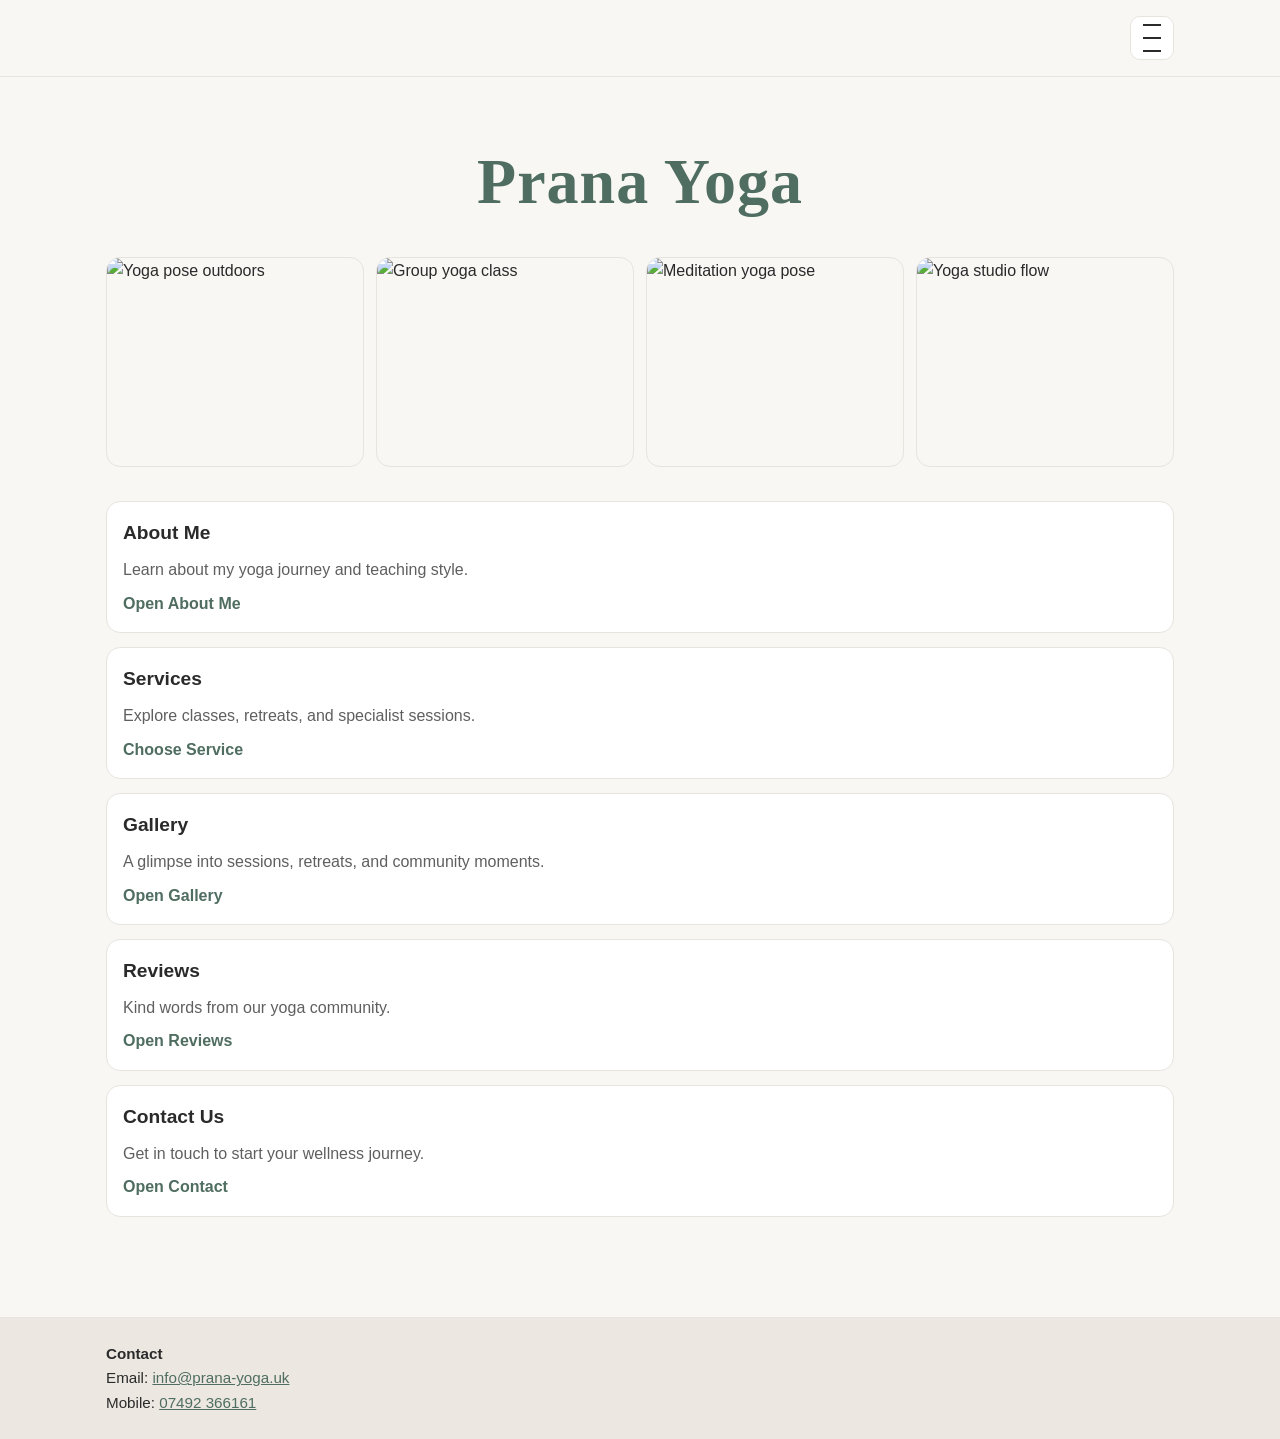
==== index.html @ 023fdecf "first commit" ====
<!doctype html>
<html lang="en">
  <head>
    <meta charset="UTF-8" />
    <meta name="viewport" content="width=device-width, initial-scale=1.0" />
    <title>Prana Yoga</title>
    <link rel="stylesheet" href="styles.css" />
  </head>
  <body>
    <header class="site-header">
      <div class="header-inner">
        <button class="menu-button" aria-label="Open menu" onclick="openMenu()">
          <span></span><span></span><span></span>
        </button>
      </div>
    </header>

    <aside class="side-menu" id="sideMenu">
      <button class="menu-close" aria-label="Close menu" onclick="closeMenu()">×</button>
      <h3>Prana Yoga</h3>
      <a href="index.html">Home</a>
      <a href="about.html">About Me</a>
      <a href="services-yoga-classes.html">Yoga Classes</a>
      <a href="services-individual-retreats.html">Retreats for Individuals</a>
      <a href="services-corporate-retreats.html">Corporate Retreats</a>
      <a href="services-chair-yoga.html">Chair Yoga</a>
      <a href="services-workshops.html">Yoga Nidra Workshops</a>
      <a href="gallery.html">Gallery</a>
      <a href="reviews.html">Reviews</a>
      <a href="contact.html">Contact</a>
    </aside>
    <div class="overlay" id="overlay" onclick="closeMenu()"></div>

    <main class="container">
      <h1 class="hero-title">Prana Yoga</h1>

      <section class="gallery-strip">
        <img src="https://images.unsplash.com/photo-1506126613408-eca07ce68773?auto=format&fit=crop&w=900&q=80" alt="Yoga pose outdoors" />
        <img src="https://images.unsplash.com/photo-1544367567-0f2fcb009e0b?auto=format&fit=crop&w=900&q=80" alt="Group yoga class" />
        <img src="https://images.unsplash.com/photo-1593810450967-f9c42742e326?auto=format&fit=crop&w=900&q=80" alt="Meditation yoga pose" />
        <img src="https://images.unsplash.com/photo-1518611012118-696072aa579a?auto=format&fit=crop&w=900&q=80" alt="Yoga studio flow" />
      </section>

      <section class="section-list">
        <article class="section-card">
          <h2>About Me</h2>
          <p>Learn about my yoga journey and teaching style.</p>
          <a class="section-link" href="about.html">Open About Me</a>
        </article>

        <article class="section-card">
          <h2>Services</h2>
          <p>Explore classes, retreats, and specialist sessions.</p>
          <a class="section-link" href="#" onclick="toggleSubLinks('servicesLinks'); return false;">Choose Service</a>
          <div class="sub-links" id="servicesLinks">
            <a href="services-yoga-classes.html">Yoga Classes</a>
            <a href="services-individual-retreats.html">Wellness Retreats for Individuals</a>
            <a href="services-corporate-retreats.html">Wellness Retreats for Staff/Corporate Days</a>
            <a href="services-chair-yoga.html">Chair Yoga for Care Homes</a>
            <a href="services-workshops.html">Yoga Nidra, Meditation and Sound Bath Workshops</a>
          </div>
        </article>

        <article class="section-card">
          <h2>Gallery</h2>
          <p>A glimpse into sessions, retreats, and community moments.</p>
          <a class="section-link" href="gallery.html">Open Gallery</a>
        </article>

        <article class="section-card">
          <h2>Reviews</h2>
          <p>Kind words from our yoga community.</p>
          <a class="section-link" href="reviews.html">Open Reviews</a>
        </article>

        <article class="section-card">
          <h2>Contact Us</h2>
          <p>Get in touch to start your wellness journey.</p>
          <a class="section-link" href="contact.html">Open Contact</a>
        </article>
      </section>
    </main>

    <footer class="footer-contact">
      <div class="footer-inner">
        <strong>Contact</strong><br />
        Email: <a href="mailto:info@prana-yoga.uk">info@prana-yoga.uk</a><br />
        Mobile: <a href="tel:+447492366161">07492 366161</a>
      </div>
    </footer>
    <script src="script.js"></script>
  </body>
</html>
---- styles.css ----
:root {
  --bg: #f8f7f4;
  --card: #ffffff;
  --text: #2a2a2a;
  --muted: #5f5f5f;
  --accent: #6c8a7b;
  --accent-dark: #4f6d60;
  --border: #e7e4de;
}

* {
  box-sizing: border-box;
}

body {
  margin: 0;
  font-family: "Segoe UI", Tahoma, Geneva, Verdana, sans-serif;
  color: var(--text);
  background: var(--bg);
  line-height: 1.6;
}

.site-header {
  position: sticky;
  top: 0;
  z-index: 20;
  background: rgba(248, 247, 244, 0.95);
  backdrop-filter: blur(6px);
  border-bottom: 1px solid var(--border);
}

.header-inner {
  max-width: 1100px;
  margin: 0 auto;
  padding: 16px;
  display: flex;
  align-items: center;
  justify-content: flex-end;
}

.menu-button {
  border: 1px solid var(--border);
  background: var(--card);
  border-radius: 10px;
  width: 44px;
  height: 44px;
  display: grid;
  place-items: center;
  cursor: pointer;
}

.menu-button span {
  width: 18px;
  height: 2px;
  background: var(--text);
  display: block;
  margin: 2px 0;
}

.side-menu {
  position: fixed;
  top: 0;
  right: -320px;
  width: 300px;
  height: 100%;
  background: var(--card);
  border-left: 1px solid var(--border);
  transition: right 0.25s ease;
  padding: 24px 20px;
  z-index: 30;
  overflow-y: auto;
}

.side-menu.open {
  right: 0;
}

.menu-close {
  border: none;
  background: transparent;
  font-size: 24px;
  cursor: pointer;
  float: right;
}

.side-menu h3 {
  margin-top: 36px;
  margin-bottom: 12px;
}

.side-menu a {
  display: block;
  padding: 8px 0;
  color: var(--text);
  text-decoration: none;
}

.side-menu a:hover {
  color: var(--accent-dark);
}

.overlay {
  position: fixed;
  inset: 0;
  background: rgba(0, 0, 0, 0.35);
  display: none;
  z-index: 25;
}

.overlay.show {
  display: block;
}

.container {
  max-width: 1100px;
  margin: 0 auto;
  padding: 32px 16px 48px;
}

.hero-title {
  font-family: "Trebuchet MS", "Gill Sans", "Segoe Script", cursive;
  text-align: center;
  font-size: clamp(2.2rem, 6vw, 4rem);
  margin: 22px 0 24px;
  color: var(--accent-dark);
  letter-spacing: 1px;
}

.gallery-strip {
  display: grid;
  grid-template-columns: repeat(auto-fit, minmax(200px, 1fr));
  gap: 12px;
}

.gallery-strip img,
.content-photo {
  width: 100%;
  border-radius: 14px;
  object-fit: cover;
  border: 1px solid var(--border);
}

.gallery-strip img {
  height: 210px;
}

.section-list {
  margin-top: 34px;
  display: grid;
  gap: 14px;
}

.section-card {
  background: var(--card);
  border: 1px solid var(--border);
  border-radius: 14px;
  padding: 16px;
}

.section-card h2 {
  margin: 0;
  font-size: 1.2rem;
}

.section-card p {
  color: var(--muted);
  margin: 8px 0 0;
}

.section-link,
.sub-link {
  display: inline-block;
  margin-top: 8px;
  text-decoration: none;
  color: var(--accent-dark);
  font-weight: 600;
}

.sub-links {
  margin-top: 10px;
  padding-left: 16px;
  display: none;
}

.sub-links.open {
  display: block;
}

.sub-links a {
  display: block;
  margin: 6px 0;
  color: var(--text);
  text-decoration: none;
}

.sub-links a:hover {
  color: var(--accent-dark);
}

.content-page h1 {
  margin-top: 8px;
  color: var(--accent-dark);
}

.content-page p {
  margin-bottom: 16px;
}

.content-photo {
  max-height: 420px;
}

.footer-contact {
  margin-top: 52px;
  background: #ece8e1;
  border-top: 1px solid var(--border);
}

.footer-inner {
  max-width: 1100px;
  margin: 0 auto;
  padding: 24px 16px;
  font-size: 0.95rem;
}

.footer-inner a {
  color: var(--accent-dark);
}

@media (max-width: 640px) {
  .header-inner {
    padding: 12px 16px;
  }
}
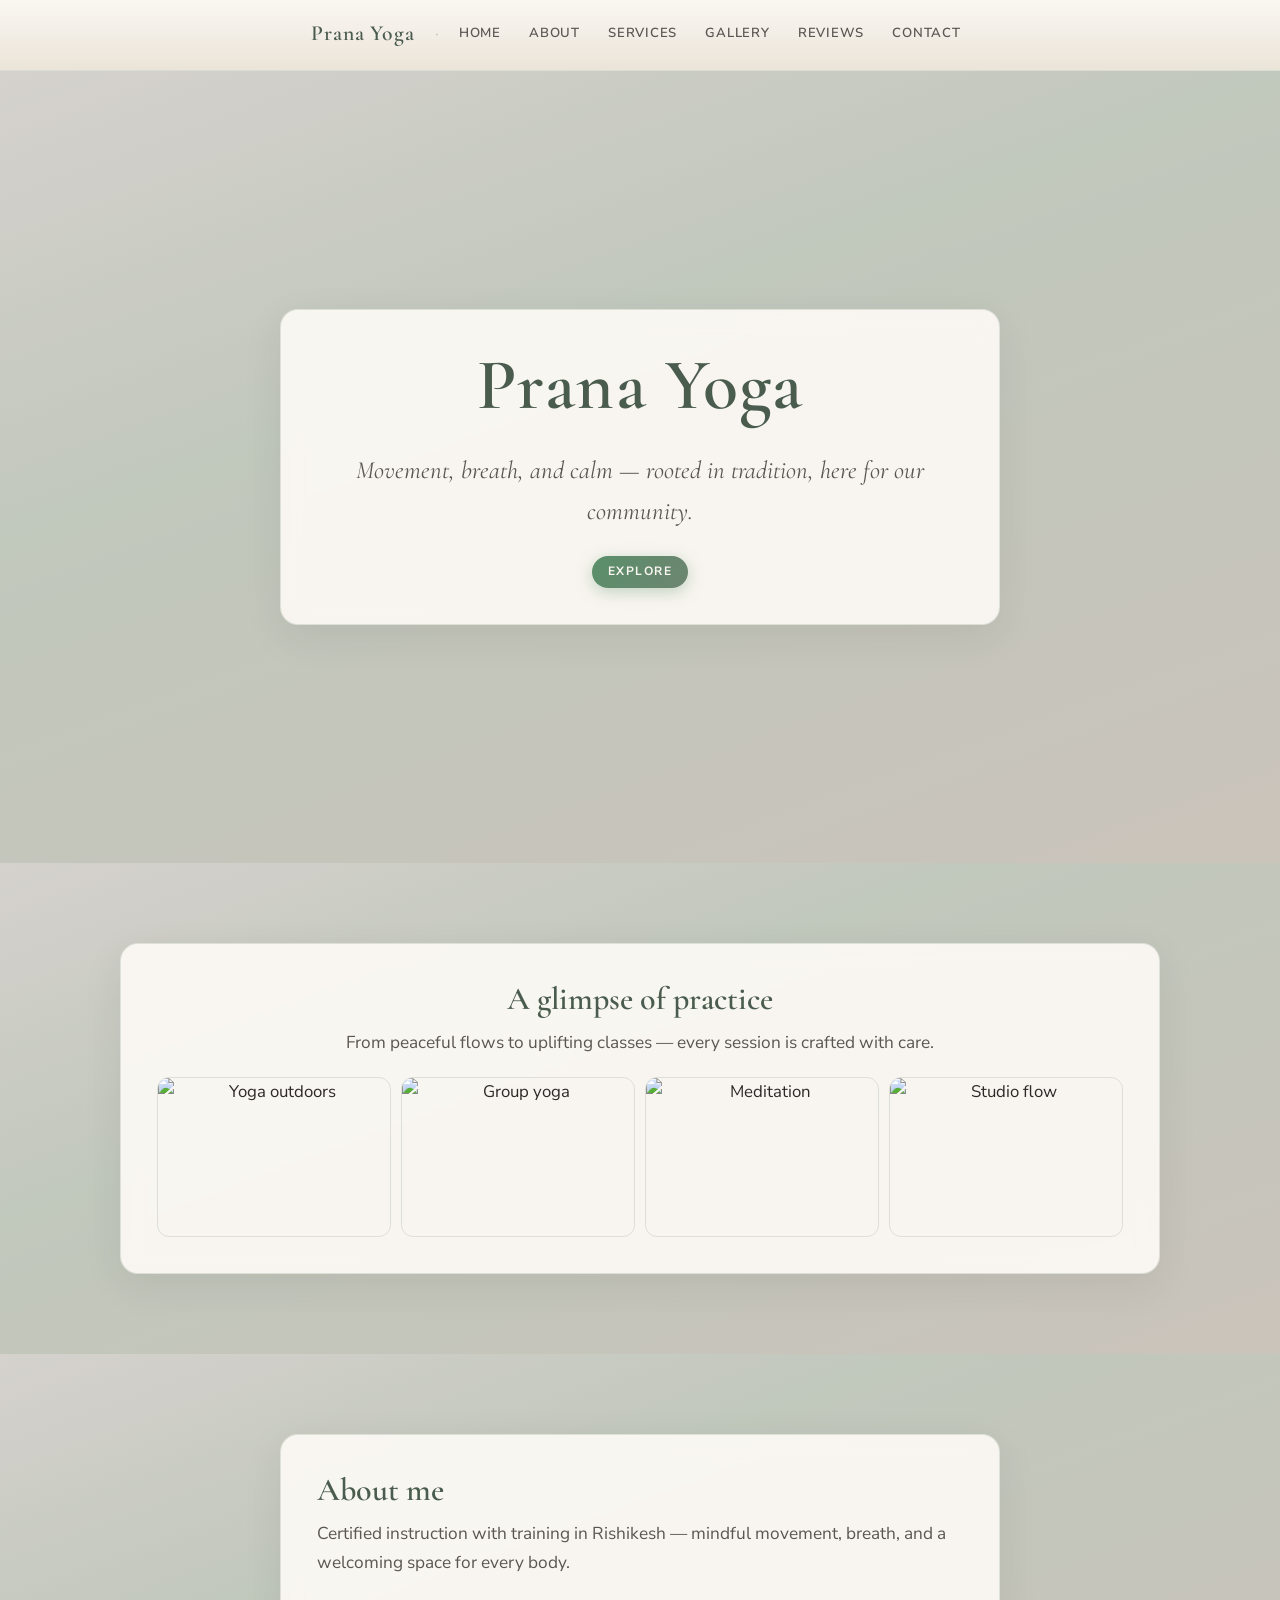
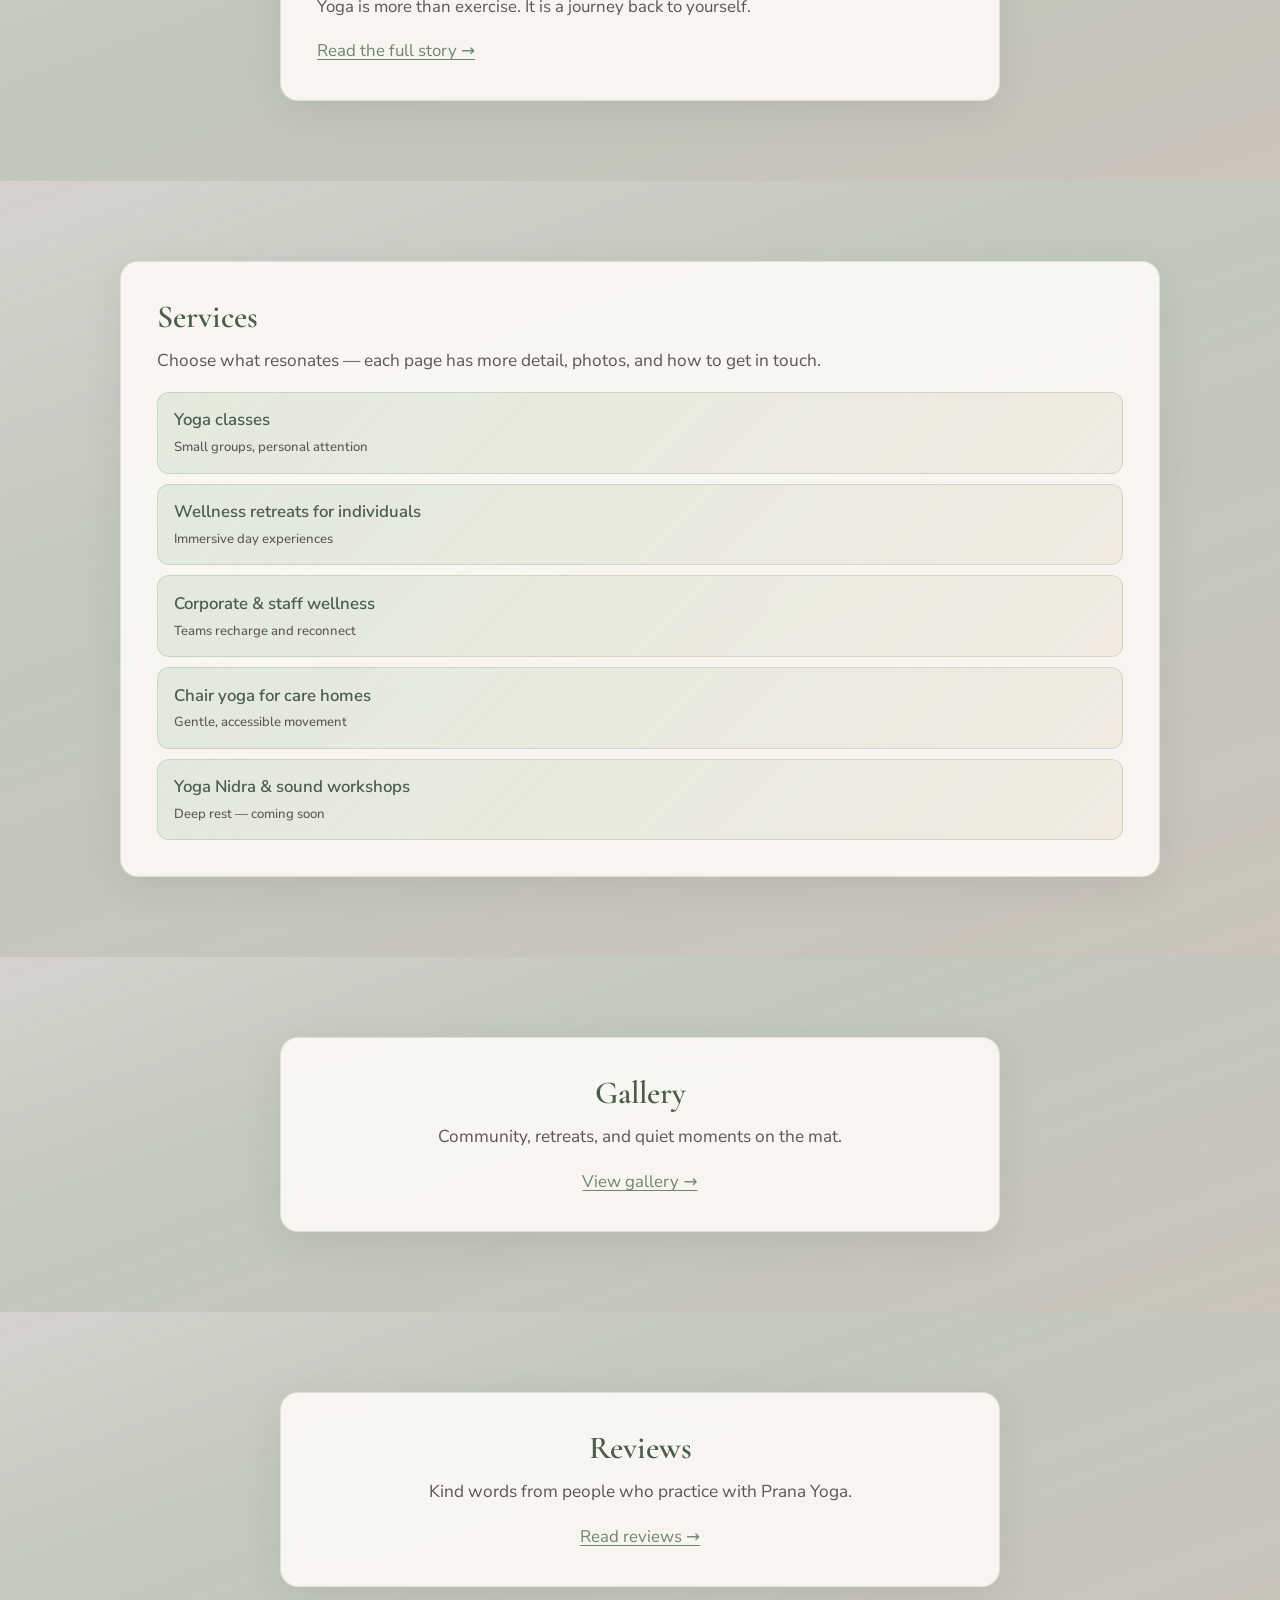
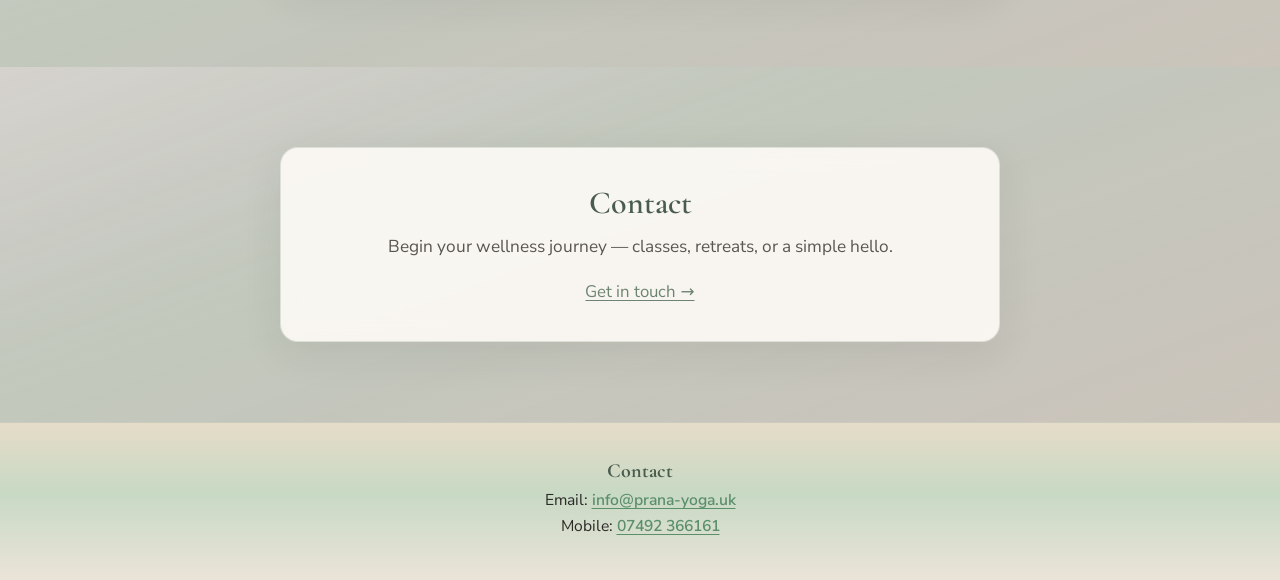
==== commit cf4cc07f: "deleted hamburger menu, expanded each section fully on website" ====
--- a/index.html
+++ b/index.html
@@ -7,77 +7,147 @@
     <link rel="stylesheet" href="styles.css" />
   </head>
   <body>
-    <header class="site-header">
-      <div class="header-inner">
-        <button class="menu-button" aria-label="Open menu" onclick="openMenu()">
-          <span></span><span></span><span></span>
-        </button>
+    <nav class="site-nav" aria-label="Main">
+      <div class="site-nav__inner">
+        <a class="site-nav__brand" href="index.html">Prana Yoga</a>
+        <span class="site-nav__sep" aria-hidden="true">·</span>
+        <a class="site-nav__link" href="index.html#top">Home</a>
+        <a class="site-nav__link" href="about.html">About</a>
+        <a class="site-nav__link" href="index.html#services">Services</a>
+        <a class="site-nav__link" href="gallery.html">Gallery</a>
+        <a class="site-nav__link" href="reviews.html">Reviews</a>
+        <a class="site-nav__link" href="contact.html">Contact</a>
       </div>
-    </header>
+    </nav>
 
-    <aside class="side-menu" id="sideMenu">
-      <button class="menu-close" aria-label="Close menu" onclick="closeMenu()">×</button>
-      <h3>Prana Yoga</h3>
-      <a href="index.html">Home</a>
-      <a href="about.html">About Me</a>
-      <a href="services-yoga-classes.html">Yoga Classes</a>
-      <a href="services-individual-retreats.html">Retreats for Individuals</a>
-      <a href="services-corporate-retreats.html">Corporate Retreats</a>
-      <a href="services-chair-yoga.html">Chair Yoga</a>
-      <a href="services-workshops.html">Yoga Nidra Workshops</a>
-      <a href="gallery.html">Gallery</a>
-      <a href="reviews.html">Reviews</a>
-      <a href="contact.html">Contact</a>
-    </aside>
-    <div class="overlay" id="overlay" onclick="closeMenu()"></div>
-
-    <main class="container">
-      <h1 class="hero-title">Prana Yoga</h1>
-
-      <section class="gallery-strip">
-        <img src="https://images.unsplash.com/photo-1506126613408-eca07ce68773?auto=format&fit=crop&w=900&q=80" alt="Yoga pose outdoors" />
-        <img src="https://images.unsplash.com/photo-1544367567-0f2fcb009e0b?auto=format&fit=crop&w=900&q=80" alt="Group yoga class" />
-        <img src="https://images.unsplash.com/photo-1593810450967-f9c42742e326?auto=format&fit=crop&w=900&q=80" alt="Meditation yoga pose" />
-        <img src="https://images.unsplash.com/photo-1518611012118-696072aa579a?auto=format&fit=crop&w=900&q=80" alt="Yoga studio flow" />
+    <main>
+      <section
+        id="top"
+        class="scroll-section scroll-section--tall"
+        style="--section-bg: url('https://images.unsplash.com/photo-1506126613408-eca07ce68773?auto=format&fit=crop&w=1600&q=80')"
+      >
+        <div class="scroll-section__bg" aria-hidden="true"></div>
+        <div class="scroll-section__wash" aria-hidden="true"></div>
+        <div class="scroll-section__scrim" aria-hidden="true"></div>
+        <div class="scroll-section__inner">
+          <div class="content-panel content-panel--center">
+            <h1 class="hero-title">Prana Yoga</h1>
+            <p class="hero-tagline">Movement, breath, and calm — rooted in tradition, here for our community.</p>
+            <a class="hero-accent" href="#explore">Explore</a>
+          </div>
+        </div>
       </section>
 
-      <section class="section-list">
-        <article class="section-card">
-          <h2>About Me</h2>
-          <p>Learn about my yoga journey and teaching style.</p>
-          <a class="section-link" href="about.html">Open About Me</a>
-        </article>
+      <section
+        id="explore"
+        class="scroll-section"
+        style="--section-bg: url('https://images.unsplash.com/photo-1544367567-0f2fcb009e0b?auto=format&fit=crop&w=1600&q=80')"
+      >
+        <div class="scroll-section__bg" aria-hidden="true"></div>
+        <div class="scroll-section__wash" aria-hidden="true"></div>
+        <div class="scroll-section__scrim" aria-hidden="true"></div>
+        <div class="scroll-section__inner scroll-section__inner--wide">
+          <div class="content-panel content-panel--center">
+            <h2>A glimpse of practice</h2>
+            <p class="section-lead">From peaceful flows to uplifting classes — every session is crafted with care.</p>
+            <div class="photo-strip">
+              <img src="https://images.unsplash.com/photo-1506126613408-eca07ce68773?auto=format&fit=crop&w=600&q=80" alt="Yoga outdoors" />
+              <img src="https://images.unsplash.com/photo-1544367567-0f2fcb009e0b?auto=format&fit=crop&w=600&q=80" alt="Group yoga" />
+              <img src="https://images.unsplash.com/photo-1593810450967-f9c42742e326?auto=format&fit=crop&w=600&q=80" alt="Meditation" />
+              <img src="https://images.unsplash.com/photo-1518611012118-696072aa579a?auto=format&fit=crop&w=600&q=80" alt="Studio flow" />
+            </div>
+          </div>
+        </div>
+      </section>
 
-        <article class="section-card">
-          <h2>Services</h2>
-          <p>Explore classes, retreats, and specialist sessions.</p>
-          <a class="section-link" href="#" onclick="toggleSubLinks('servicesLinks'); return false;">Choose Service</a>
-          <div class="sub-links" id="servicesLinks">
-            <a href="services-yoga-classes.html">Yoga Classes</a>
-            <a href="services-individual-retreats.html">Wellness Retreats for Individuals</a>
-            <a href="services-corporate-retreats.html">Wellness Retreats for Staff/Corporate Days</a>
-            <a href="services-chair-yoga.html">Chair Yoga for Care Homes</a>
-            <a href="services-workshops.html">Yoga Nidra, Meditation and Sound Bath Workshops</a>
+      <section
+        class="scroll-section"
+        style="--section-bg: url('https://images.unsplash.com/photo-1485727749690-d091e8284ef3?auto=format&fit=crop&w=1600&q=80')"
+      >
+        <div class="scroll-section__bg" aria-hidden="true"></div>
+        <div class="scroll-section__wash" aria-hidden="true"></div>
+        <div class="scroll-section__scrim" aria-hidden="true"></div>
+        <div class="scroll-section__inner">
+          <div class="content-panel">
+            <h2>About me</h2>
+            <p class="section-lead">
+              Certified instruction with training in Rishikesh — mindful movement, breath, and a welcoming space for every body.
+            </p>
+            <p>Yoga is more than exercise. It is a journey back to yourself.</p>
+            <p><a href="about.html">Read the full story →</a></p>
           </div>
-        </article>
+        </div>
+      </section>
 
-        <article class="section-card">
-          <h2>Gallery</h2>
-          <p>A glimpse into sessions, retreats, and community moments.</p>
-          <a class="section-link" href="gallery.html">Open Gallery</a>
-        </article>
+      <section
+        id="services"
+        class="scroll-section"
+        style="--section-bg: url('https://images.unsplash.com/photo-1506629905607-c8f0e355f6b5?auto=format&fit=crop&w=1600&q=80')"
+      >
+        <div class="scroll-section__bg" aria-hidden="true"></div>
+        <div class="scroll-section__wash" aria-hidden="true"></div>
+        <div class="scroll-section__scrim" aria-hidden="true"></div>
+        <div class="scroll-section__inner scroll-section__inner--wide">
+          <div class="content-panel">
+            <h2>Services</h2>
+            <p class="section-lead">Choose what resonates — each page has more detail, photos, and how to get in touch.</p>
+            <div class="link-grid">
+              <a href="services-yoga-classes.html">Yoga classes <span class="sub">Small groups, personal attention</span></a>
+              <a href="services-individual-retreats.html">Wellness retreats for individuals <span class="sub">Immersive day experiences</span></a>
+              <a href="services-corporate-retreats.html">Corporate &amp; staff wellness <span class="sub">Teams recharge and reconnect</span></a>
+              <a href="services-chair-yoga.html">Chair yoga for care homes <span class="sub">Gentle, accessible movement</span></a>
+              <a href="services-workshops.html">Yoga Nidra &amp; sound workshops <span class="sub">Deep rest — coming soon</span></a>
+            </div>
+          </div>
+        </div>
+      </section>
 
-        <article class="section-card">
-          <h2>Reviews</h2>
-          <p>Kind words from our yoga community.</p>
-          <a class="section-link" href="reviews.html">Open Reviews</a>
-        </article>
+      <section
+        class="scroll-section"
+        style="--section-bg: url('https://images.unsplash.com/photo-1510894347713-fc3ed6fdf539?auto=format&fit=crop&w=1600&q=80')"
+      >
+        <div class="scroll-section__bg" aria-hidden="true"></div>
+        <div class="scroll-section__wash" aria-hidden="true"></div>
+        <div class="scroll-section__scrim" aria-hidden="true"></div>
+        <div class="scroll-section__inner">
+          <div class="content-panel content-panel--center">
+            <h2>Gallery</h2>
+            <p class="section-lead">Community, retreats, and quiet moments on the mat.</p>
+            <p><a href="gallery.html">View gallery →</a></p>
+          </div>
+        </div>
+      </section>
 
-        <article class="section-card">
-          <h2>Contact Us</h2>
-          <p>Get in touch to start your wellness journey.</p>
-          <a class="section-link" href="contact.html">Open Contact</a>
-        </article>
+      <section
+        class="scroll-section"
+        style="--section-bg: url('https://images.unsplash.com/photo-1499209974431-9dddcece7f88?auto=format&fit=crop&w=1600&q=80')"
+      >
+        <div class="scroll-section__bg" aria-hidden="true"></div>
+        <div class="scroll-section__wash" aria-hidden="true"></div>
+        <div class="scroll-section__scrim" aria-hidden="true"></div>
+        <div class="scroll-section__inner">
+          <div class="content-panel content-panel--center">
+            <h2>Reviews</h2>
+            <p class="section-lead">Kind words from people who practice with Prana Yoga.</p>
+            <p><a href="reviews.html">Read reviews →</a></p>
+          </div>
+        </div>
+      </section>
+
+      <section
+        class="scroll-section"
+        style="--section-bg: url('https://images.unsplash.com/photo-1599447332412-6bc6830c815a?auto=format&fit=crop&w=1600&q=80')"
+      >
+        <div class="scroll-section__bg" aria-hidden="true"></div>
+        <div class="scroll-section__wash" aria-hidden="true"></div>
+        <div class="scroll-section__scrim" aria-hidden="true"></div>
+        <div class="scroll-section__inner">
+          <div class="content-panel content-panel--center">
+            <h2>Contact</h2>
+            <p class="section-lead">Begin your wellness journey — classes, retreats, or a simple hello.</p>
+            <p><a href="contact.html">Get in touch →</a></p>
+          </div>
+        </div>
       </section>
     </main>
 
@@ -88,6 +158,5 @@
         Mobile: <a href="tel:+447492366161">07492 366161</a>
       </div>
     </footer>
-    <script src="script.js"></script>
   </body>
 </html>
--- a/styles.css
+++ b/styles.css
@@ -1,234 +1,384 @@
+/* Prana Yoga — earthy palette, calm typography, section backgrounds */
+
+@import url("https://fonts.googleapis.com/css2?family=Cormorant+Garamond:ital,wght@0,500;0,600;0,700;1,500&family=Nunito+Sans:ital,opsz,wght@0,6..12,400;0,6..12,500;0,6..12,600;0,6..12,700;1,6..12,400&display=swap");
+
 :root {
-  --bg: #f8f7f4;
-  --card: #ffffff;
-  --text: #2a2a2a;
-  --muted: #5f5f5f;
-  --accent: #6c8a7b;
-  --accent-dark: #4f6d60;
-  --border: #e7e4de;
-}
-
-* {
+  --cream: #faf7f2;
+  --beige: #ebe4d8;
+  --beige-warm: #e5dcc8;
+  --sage-light: #c8d9c4;
+  --sage: #9fb89a;
+  --sage-deep: #6d8570;
+  --forest: #4a5c4e;
+  --charcoal: #2c2a28;
+  --muted: #5a5652;
+  --white-soft: rgba(255, 252, 247, 0.94);
+  --panel: rgba(255, 252, 247, 0.88);
+  --accent-gold: #b8952f;
+  --accent-terracotta: #c47052;
+  --accent-leaf: #5a8f6a;
+  --font-display: "Cormorant Garamond", Georgia, serif;
+  --font-body: "Nunito Sans", system-ui, sans-serif;
+  --radius: 18px;
+  --shadow: 0 12px 40px rgba(44, 42, 40, 0.08);
+}
+
+*,
+*::before,
+*::after {
   box-sizing: border-box;
+}
+
+html {
+  scroll-behavior: smooth;
 }
 
 body {
   margin: 0;
-  font-family: "Segoe UI", Tahoma, Geneva, Verdana, sans-serif;
-  color: var(--text);
-  background: var(--bg);
-  line-height: 1.6;
-}
-
-.site-header {
-  position: sticky;
-  top: 0;
-  z-index: 20;
-  background: rgba(248, 247, 244, 0.95);
-  backdrop-filter: blur(6px);
-  border-bottom: 1px solid var(--border);
-}
-
-.header-inner {
+  font-family: var(--font-body);
+  font-size: 1.05rem;
+  line-height: 1.65;
+  color: var(--charcoal);
+  background: var(--cream);
+}
+
+img {
+  max-width: 100%;
+  height: auto;
+  vertical-align: middle;
+}
+
+a {
+  color: var(--sage-deep);
+  text-decoration-thickness: 1px;
+  text-underline-offset: 3px;
+  transition: color 0.2s ease;
+}
+
+a:hover {
+  color: var(--accent-terracotta);
+}
+
+/* In-flow navigation (scrolls with page, no hamburger) */
+.site-nav {
+  background: linear-gradient(180deg, var(--cream) 0%, var(--beige) 100%);
+  border-bottom: 1px solid rgba(109, 133, 112, 0.22);
+  padding: 1rem 1.25rem 1.15rem;
+}
+
+.site-nav__inner {
   max-width: 1100px;
   margin: 0 auto;
-  padding: 16px;
+  display: flex;
+  flex-wrap: wrap;
+  align-items: center;
+  justify-content: center;
+  gap: 0.35rem 0.75rem;
+}
+
+.site-nav__brand {
+  font-family: var(--font-display);
+  font-size: 1.35rem;
+  font-weight: 600;
+  color: var(--forest);
+  letter-spacing: 0.04em;
+  text-decoration: none;
+  margin-right: 0.5rem;
+}
+
+.site-nav__brand:hover {
+  color: var(--accent-leaf);
+}
+
+.site-nav__link {
+  font-size: 0.82rem;
+  font-weight: 600;
+  letter-spacing: 0.06em;
+  text-transform: uppercase;
+  color: var(--muted);
+  text-decoration: none;
+  padding: 0.35rem 0.5rem;
+  border-radius: 8px;
+}
+
+.site-nav__link:hover {
+  color: var(--forest);
+  background: rgba(159, 184, 154, 0.25);
+}
+
+.site-nav__sep {
+  color: rgba(90, 86, 82, 0.35);
+  font-weight: 300;
+  user-select: none;
+}
+
+/* Full-width section with faded photo background */
+.scroll-section {
+  position: relative;
+  isolation: isolate;
+  padding: clamp(2.75rem, 7vw, 5rem) 1.25rem;
+}
+
+.scroll-section--tall {
+  min-height: 88vh;
   display: flex;
   align-items: center;
-  justify-content: flex-end;
-}
-
-.menu-button {
-  border: 1px solid var(--border);
-  background: var(--card);
-  border-radius: 10px;
-  width: 44px;
-  height: 44px;
+}
+
+.scroll-section--tall .scroll-section__inner {
+  width: 100%;
+}
+
+.scroll-section__bg {
+  position: absolute;
+  inset: 0;
+  z-index: 0;
+  background-image: var(--section-bg, none);
+  background-size: cover;
+  background-position: center;
+  transform: scale(1.03);
+}
+
+.scroll-section__wash {
+  position: absolute;
+  inset: 0;
+  z-index: 1;
+  background: linear-gradient(
+    160deg,
+    rgba(250, 247, 242, 0.9) 0%,
+    rgba(220, 232, 216, 0.82) 38%,
+    rgba(235, 228, 216, 0.88) 100%
+  );
+}
+
+.scroll-section__scrim {
+  position: absolute;
+  inset: 0;
+  z-index: 2;
+  background: rgba(44, 42, 40, 0.18);
+}
+
+.scroll-section__inner {
+  position: relative;
+  z-index: 3;
+  max-width: 720px;
+  margin: 0 auto;
+}
+
+.scroll-section__inner--wide {
+  max-width: 1040px;
+}
+
+/* Readable content card on top of background */
+.content-panel {
+  background: var(--panel);
+  backdrop-filter: blur(10px);
+  -webkit-backdrop-filter: blur(10px);
+  border-radius: var(--radius);
+  border: 1px solid rgba(109, 133, 112, 0.2);
+  box-shadow: var(--shadow);
+  padding: clamp(1.5rem, 4vw, 2.25rem);
+}
+
+.content-panel--center {
+  text-align: center;
+}
+
+.hero-title {
+  font-family: var(--font-display);
+  font-weight: 600;
+  font-size: clamp(2.75rem, 9vw, 4.5rem);
+  line-height: 1.1;
+  color: var(--forest);
+  margin: 0 0 0.35em;
+  letter-spacing: 0.02em;
+}
+
+.hero-tagline {
+  font-family: var(--font-display);
+  font-size: clamp(1.2rem, 3vw, 1.55rem);
+  font-style: italic;
+  color: var(--sage-deep);
+  margin: 0 0 1rem;
+}
+
+.hero-accent {
+  display: inline-block;
+  margin-top: 0.5rem;
+  padding: 0.4rem 1rem;
+  font-size: 0.75rem;
+  font-weight: 700;
+  letter-spacing: 0.12em;
+  text-transform: uppercase;
+  color: var(--cream);
+  background: linear-gradient(120deg, var(--accent-leaf), var(--sage-deep));
+  border-radius: 999px;
+  text-decoration: none;
+  box-shadow: 0 4px 16px rgba(90, 143, 106, 0.35);
+}
+
+.hero-accent:hover {
+  color: var(--cream);
+  filter: brightness(1.06);
+}
+
+h1,
+h2,
+h3 {
+  font-family: var(--font-display);
+  font-weight: 600;
+  color: var(--forest);
+  line-height: 1.2;
+}
+
+h1 {
+  font-size: clamp(2rem, 5vw, 2.75rem);
+  margin: 0 0 0.75rem;
+}
+
+h2 {
+  font-size: clamp(1.55rem, 3.5vw, 2rem);
+  margin: 0 0 0.65rem;
+}
+
+h3 {
+  font-size: 1.2rem;
+  margin: 0 0 0.5rem;
+}
+
+.content-panel p {
+  margin: 0 0 1rem;
+  color: var(--muted);
+}
+
+.content-panel p:last-child {
+  margin-bottom: 0;
+}
+
+.section-lead {
+  font-size: 1.08rem;
+  color: var(--charcoal);
+}
+
+/* Photo strip inside a panel */
+.photo-strip {
   display: grid;
-  place-items: center;
-  cursor: pointer;
-}
-
-.menu-button span {
-  width: 18px;
-  height: 2px;
-  background: var(--text);
+  grid-template-columns: repeat(auto-fit, minmax(140px, 1fr));
+  gap: 10px;
+  margin-top: 1.25rem;
+}
+
+.photo-strip img {
+  width: 100%;
+  height: 160px;
+  object-fit: cover;
+  border-radius: 12px;
+  border: 1px solid rgba(109, 133, 112, 0.2);
+}
+
+/* Service / link grid */
+.link-grid {
+  display: grid;
+  gap: 10px;
+  margin-top: 1rem;
+}
+
+.link-grid a {
   display: block;
-  margin: 2px 0;
-}
-
-.side-menu {
-  position: fixed;
-  top: 0;
-  right: -320px;
-  width: 300px;
-  height: 100%;
-  background: var(--card);
-  border-left: 1px solid var(--border);
-  transition: right 0.25s ease;
-  padding: 24px 20px;
-  z-index: 30;
-  overflow-y: auto;
-}
-
-.side-menu.open {
-  right: 0;
-}
-
-.menu-close {
-  border: none;
-  background: transparent;
-  font-size: 24px;
-  cursor: pointer;
-  float: right;
-}
-
-.side-menu h3 {
-  margin-top: 36px;
-  margin-bottom: 12px;
-}
-
-.side-menu a {
+  padding: 0.85rem 1rem;
+  background: linear-gradient(135deg, rgba(200, 217, 196, 0.45), rgba(235, 228, 216, 0.6));
+  border: 1px solid rgba(109, 133, 112, 0.22);
+  border-radius: 12px;
+  font-weight: 600;
+  color: var(--forest);
+  text-decoration: none;
+  transition: transform 0.2s ease, box-shadow 0.2s ease, border-color 0.2s ease;
+}
+
+.link-grid a:hover {
+  color: var(--forest);
+  border-color: var(--accent-gold);
+  box-shadow: 0 6px 20px rgba(184, 149, 47, 0.2);
+  transform: translateY(-2px);
+}
+
+.link-grid a .sub {
   display: block;
-  padding: 8px 0;
-  color: var(--text);
-  text-decoration: none;
-}
-
-.side-menu a:hover {
-  color: var(--accent-dark);
-}
-
-.overlay {
-  position: fixed;
-  inset: 0;
-  background: rgba(0, 0, 0, 0.35);
-  display: none;
-  z-index: 25;
-}
-
-.overlay.show {
-  display: block;
-}
-
-.container {
-  max-width: 1100px;
-  margin: 0 auto;
-  padding: 32px 16px 48px;
-}
-
-.hero-title {
-  font-family: "Trebuchet MS", "Gill Sans", "Segoe Script", cursive;
-  text-align: center;
-  font-size: clamp(2.2rem, 6vw, 4rem);
-  margin: 22px 0 24px;
-  color: var(--accent-dark);
-  letter-spacing: 1px;
+  font-size: 0.82rem;
+  font-weight: 500;
+  color: var(--muted);
+  margin-top: 0.2rem;
+}
+
+.content-photo {
+  width: 100%;
+  max-height: 380px;
+  object-fit: cover;
+  border-radius: 14px;
+  margin-top: 1.25rem;
+  border: 1px solid rgba(109, 133, 112, 0.2);
 }
 
 .gallery-strip {
   display: grid;
   grid-template-columns: repeat(auto-fit, minmax(200px, 1fr));
   gap: 12px;
-}
-
-.gallery-strip img,
-.content-photo {
+  margin-top: 1rem;
+}
+
+.gallery-strip img {
   width: 100%;
-  border-radius: 14px;
+  height: 200px;
   object-fit: cover;
-  border: 1px solid var(--border);
-}
-
-.gallery-strip img {
-  height: 210px;
-}
-
-.section-list {
-  margin-top: 34px;
-  display: grid;
-  gap: 14px;
-}
-
-.section-card {
-  background: var(--card);
-  border: 1px solid var(--border);
-  border-radius: 14px;
-  padding: 16px;
-}
-
-.section-card h2 {
-  margin: 0;
+  border-radius: 12px;
+  border: 1px solid rgba(109, 133, 112, 0.2);
+}
+
+.review-quote {
+  font-family: var(--font-display);
   font-size: 1.2rem;
-}
-
-.section-card p {
-  color: var(--muted);
-  margin: 8px 0 0;
-}
-
-.section-link,
-.sub-link {
-  display: inline-block;
-  margin-top: 8px;
-  text-decoration: none;
-  color: var(--accent-dark);
-  font-weight: 600;
-}
-
-.sub-links {
-  margin-top: 10px;
-  padding-left: 16px;
-  display: none;
-}
-
-.sub-links.open {
-  display: block;
-}
-
-.sub-links a {
-  display: block;
-  margin: 6px 0;
-  color: var(--text);
-  text-decoration: none;
-}
-
-.sub-links a:hover {
-  color: var(--accent-dark);
-}
-
-.content-page h1 {
-  margin-top: 8px;
-  color: var(--accent-dark);
-}
-
-.content-page p {
-  margin-bottom: 16px;
-}
-
-.content-photo {
-  max-height: 420px;
+  font-style: italic;
+  color: var(--forest);
+  margin: 0 0 1rem;
+  padding-left: 1rem;
+  border-left: 3px solid var(--accent-gold);
 }
 
 .footer-contact {
-  margin-top: 52px;
-  background: #ece8e1;
-  border-top: 1px solid var(--border);
+  background: linear-gradient(180deg, var(--beige-warm) 0%, var(--sage-light) 45%, var(--beige) 100%);
+  border-top: 1px solid rgba(109, 133, 112, 0.25);
 }
 
 .footer-inner {
-  max-width: 1100px;
+  max-width: 720px;
   margin: 0 auto;
-  padding: 24px 16px;
-  font-size: 0.95rem;
+  padding: 2rem 1.25rem 2.5rem;
+  text-align: center;
+  font-size: 0.98rem;
+  color: var(--charcoal);
+}
+
+.footer-inner strong {
+  font-family: var(--font-display);
+  font-size: 1.25rem;
+  color: var(--forest);
 }
 
 .footer-inner a {
-  color: var(--accent-dark);
+  font-weight: 600;
+  color: var(--accent-leaf);
+}
+
+.footer-inner a:hover {
+  color: var(--accent-terracotta);
 }
 
 @media (max-width: 640px) {
-  .header-inner {
-    padding: 12px 16px;
+  .site-nav__inner {
+    justify-content: flex-start;
   }
-}
+
+  .photo-strip img {
+    height: 130px;
+  }
+}
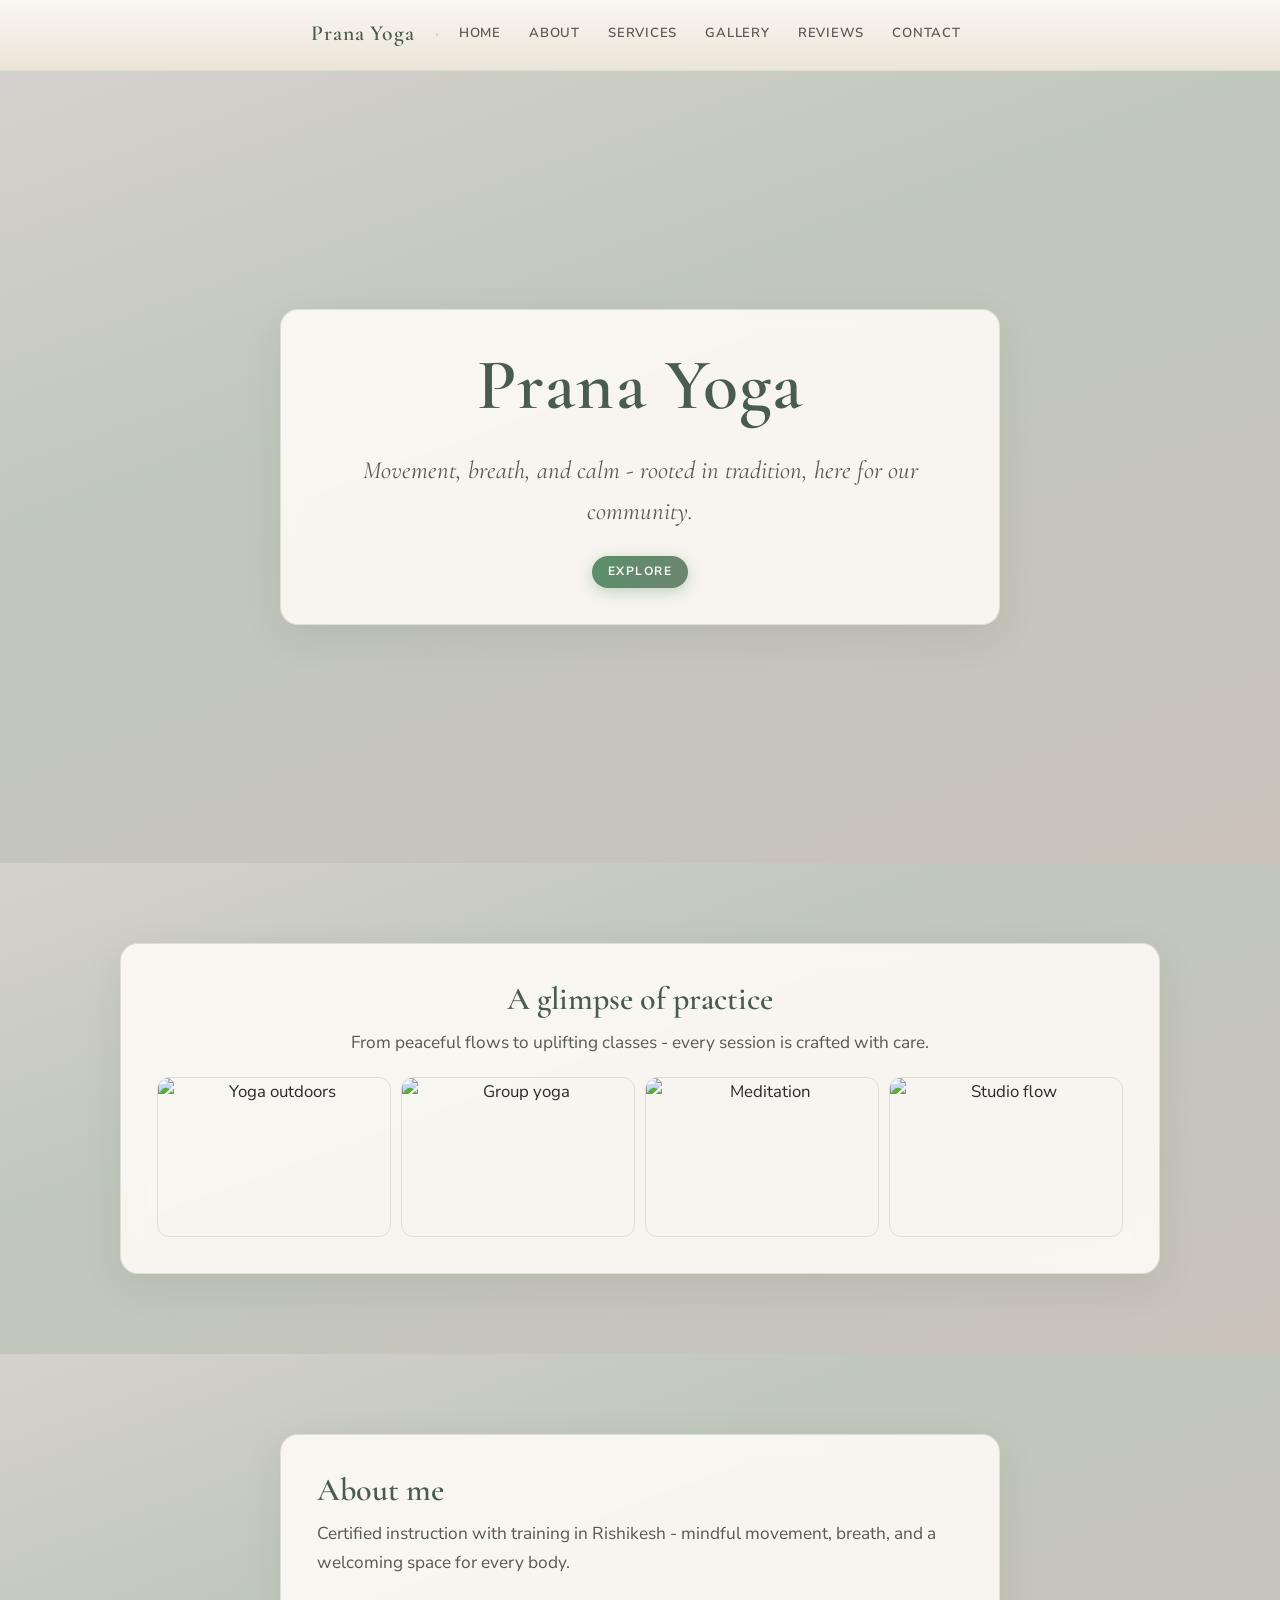
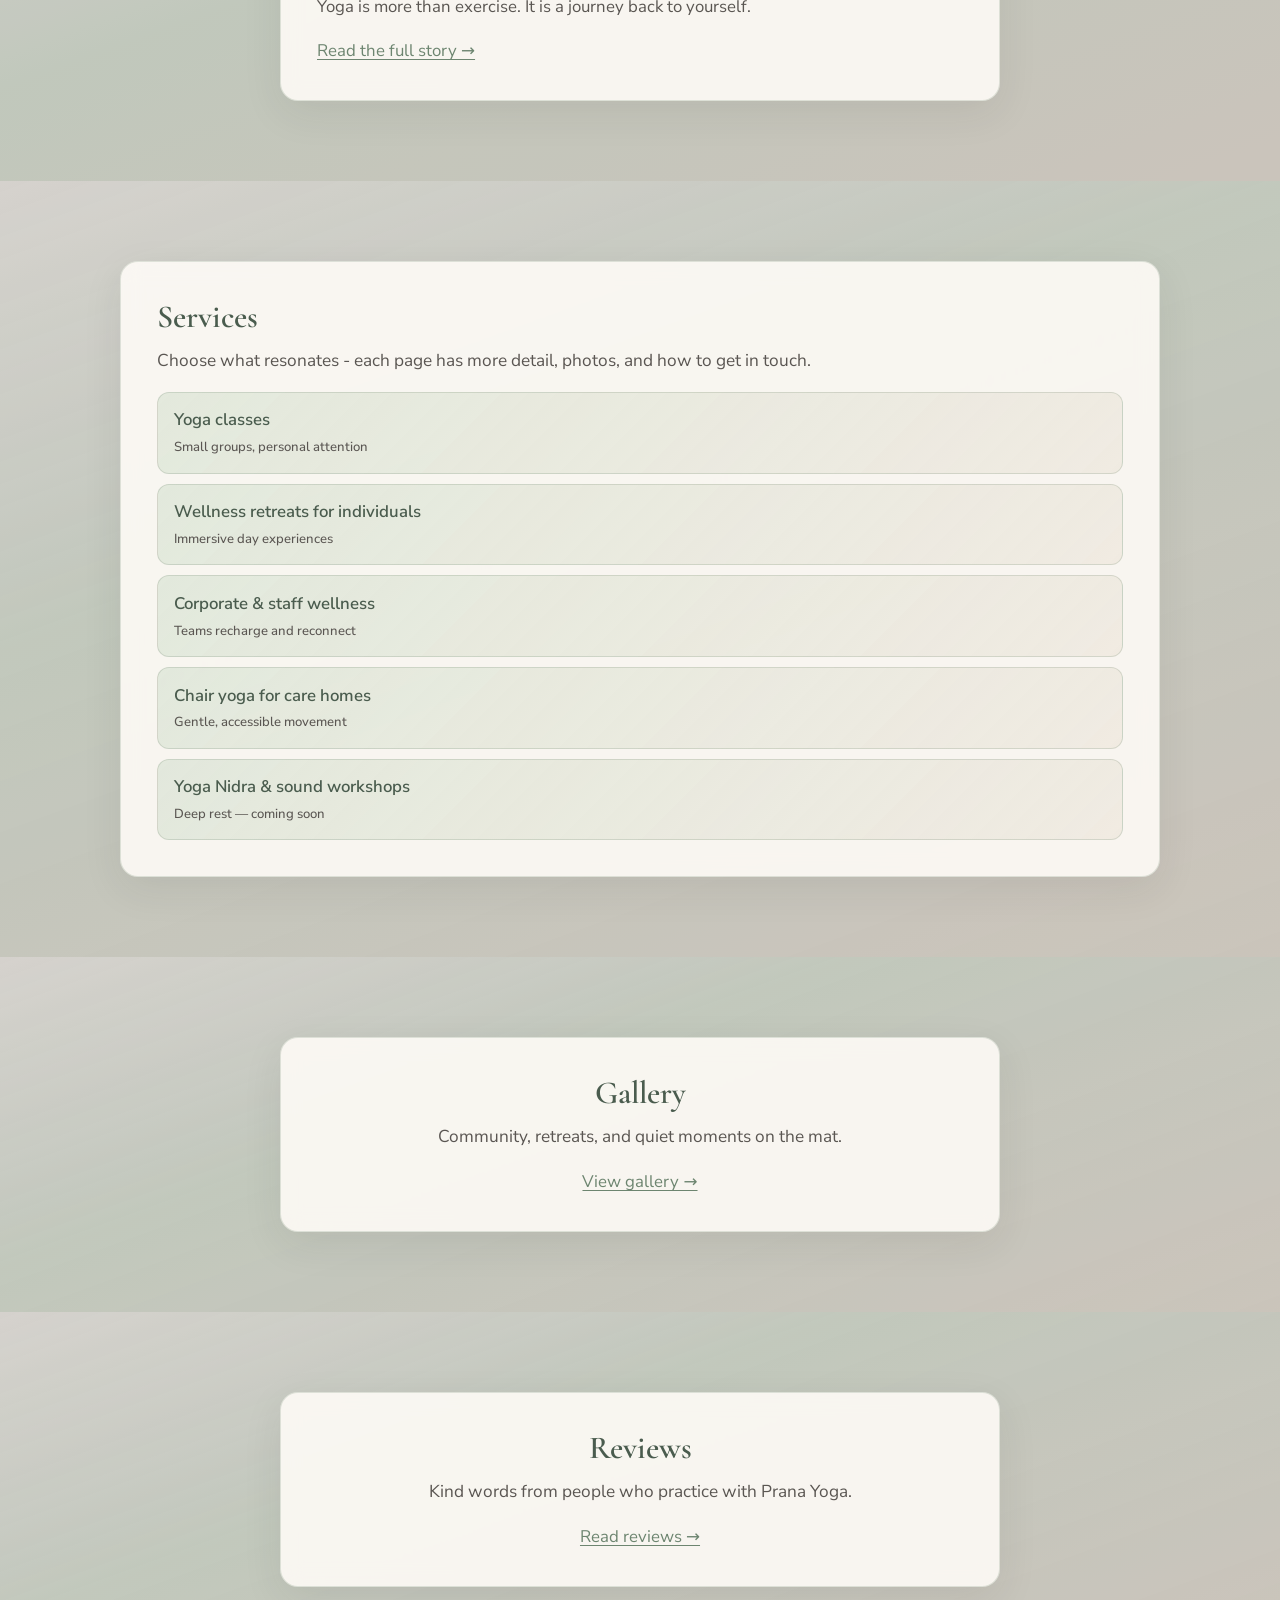
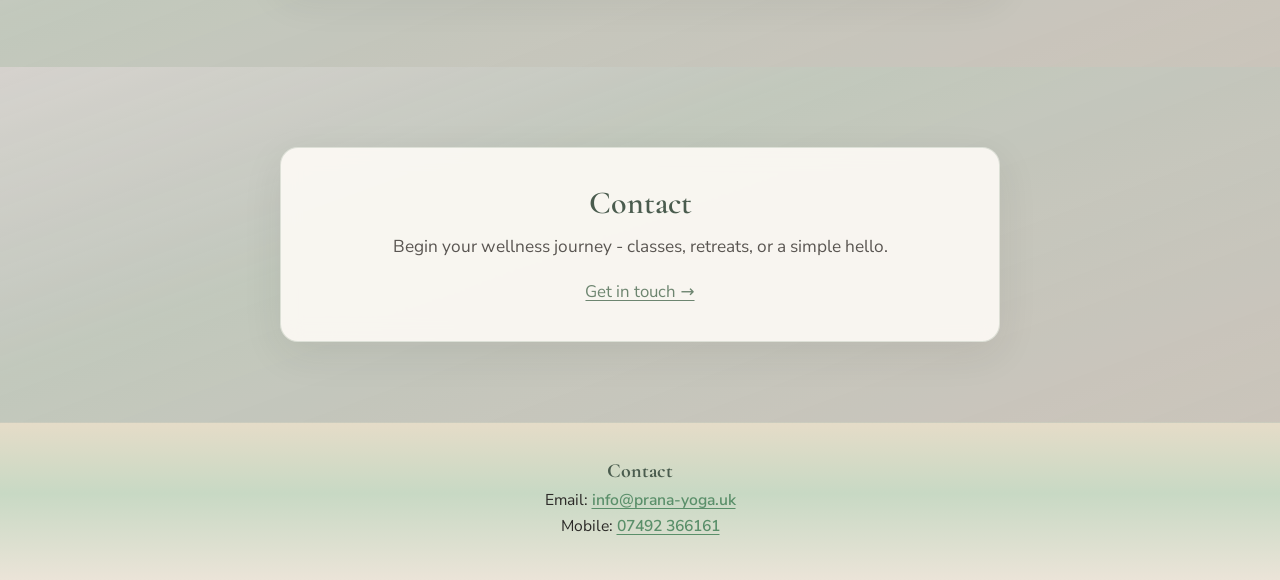
==== commit 2cd0fdbd: "Update index.html" ====
--- a/index.html
+++ b/index.html
@@ -32,7 +32,7 @@
         <div class="scroll-section__inner">
           <div class="content-panel content-panel--center">
             <h1 class="hero-title">Prana Yoga</h1>
-            <p class="hero-tagline">Movement, breath, and calm — rooted in tradition, here for our community.</p>
+            <p class="hero-tagline">Movement, breath, and calm - rooted in tradition, here for our community.</p>
             <a class="hero-accent" href="#explore">Explore</a>
           </div>
         </div>
@@ -49,7 +49,7 @@
         <div class="scroll-section__inner scroll-section__inner--wide">
           <div class="content-panel content-panel--center">
             <h2>A glimpse of practice</h2>
-            <p class="section-lead">From peaceful flows to uplifting classes — every session is crafted with care.</p>
+            <p class="section-lead">From peaceful flows to uplifting classes - every session is crafted with care.</p>
             <div class="photo-strip">
               <img src="https://images.unsplash.com/photo-1506126613408-eca07ce68773?auto=format&fit=crop&w=600&q=80" alt="Yoga outdoors" />
               <img src="https://images.unsplash.com/photo-1544367567-0f2fcb009e0b?auto=format&fit=crop&w=600&q=80" alt="Group yoga" />
@@ -71,7 +71,7 @@
           <div class="content-panel">
             <h2>About me</h2>
             <p class="section-lead">
-              Certified instruction with training in Rishikesh — mindful movement, breath, and a welcoming space for every body.
+              Certified instruction with training in Rishikesh - mindful movement, breath, and a welcoming space for every body.
             </p>
             <p>Yoga is more than exercise. It is a journey back to yourself.</p>
             <p><a href="about.html">Read the full story →</a></p>
@@ -90,7 +90,7 @@
         <div class="scroll-section__inner scroll-section__inner--wide">
           <div class="content-panel">
             <h2>Services</h2>
-            <p class="section-lead">Choose what resonates — each page has more detail, photos, and how to get in touch.</p>
+            <p class="section-lead">Choose what resonates - each page has more detail, photos, and how to get in touch.</p>
             <div class="link-grid">
               <a href="services-yoga-classes.html">Yoga classes <span class="sub">Small groups, personal attention</span></a>
               <a href="services-individual-retreats.html">Wellness retreats for individuals <span class="sub">Immersive day experiences</span></a>
@@ -144,7 +144,7 @@
         <div class="scroll-section__inner">
           <div class="content-panel content-panel--center">
             <h2>Contact</h2>
-            <p class="section-lead">Begin your wellness journey — classes, retreats, or a simple hello.</p>
+            <p class="section-lead">Begin your wellness journey - classes, retreats, or a simple hello.</p>
             <p><a href="contact.html">Get in touch →</a></p>
           </div>
         </div>
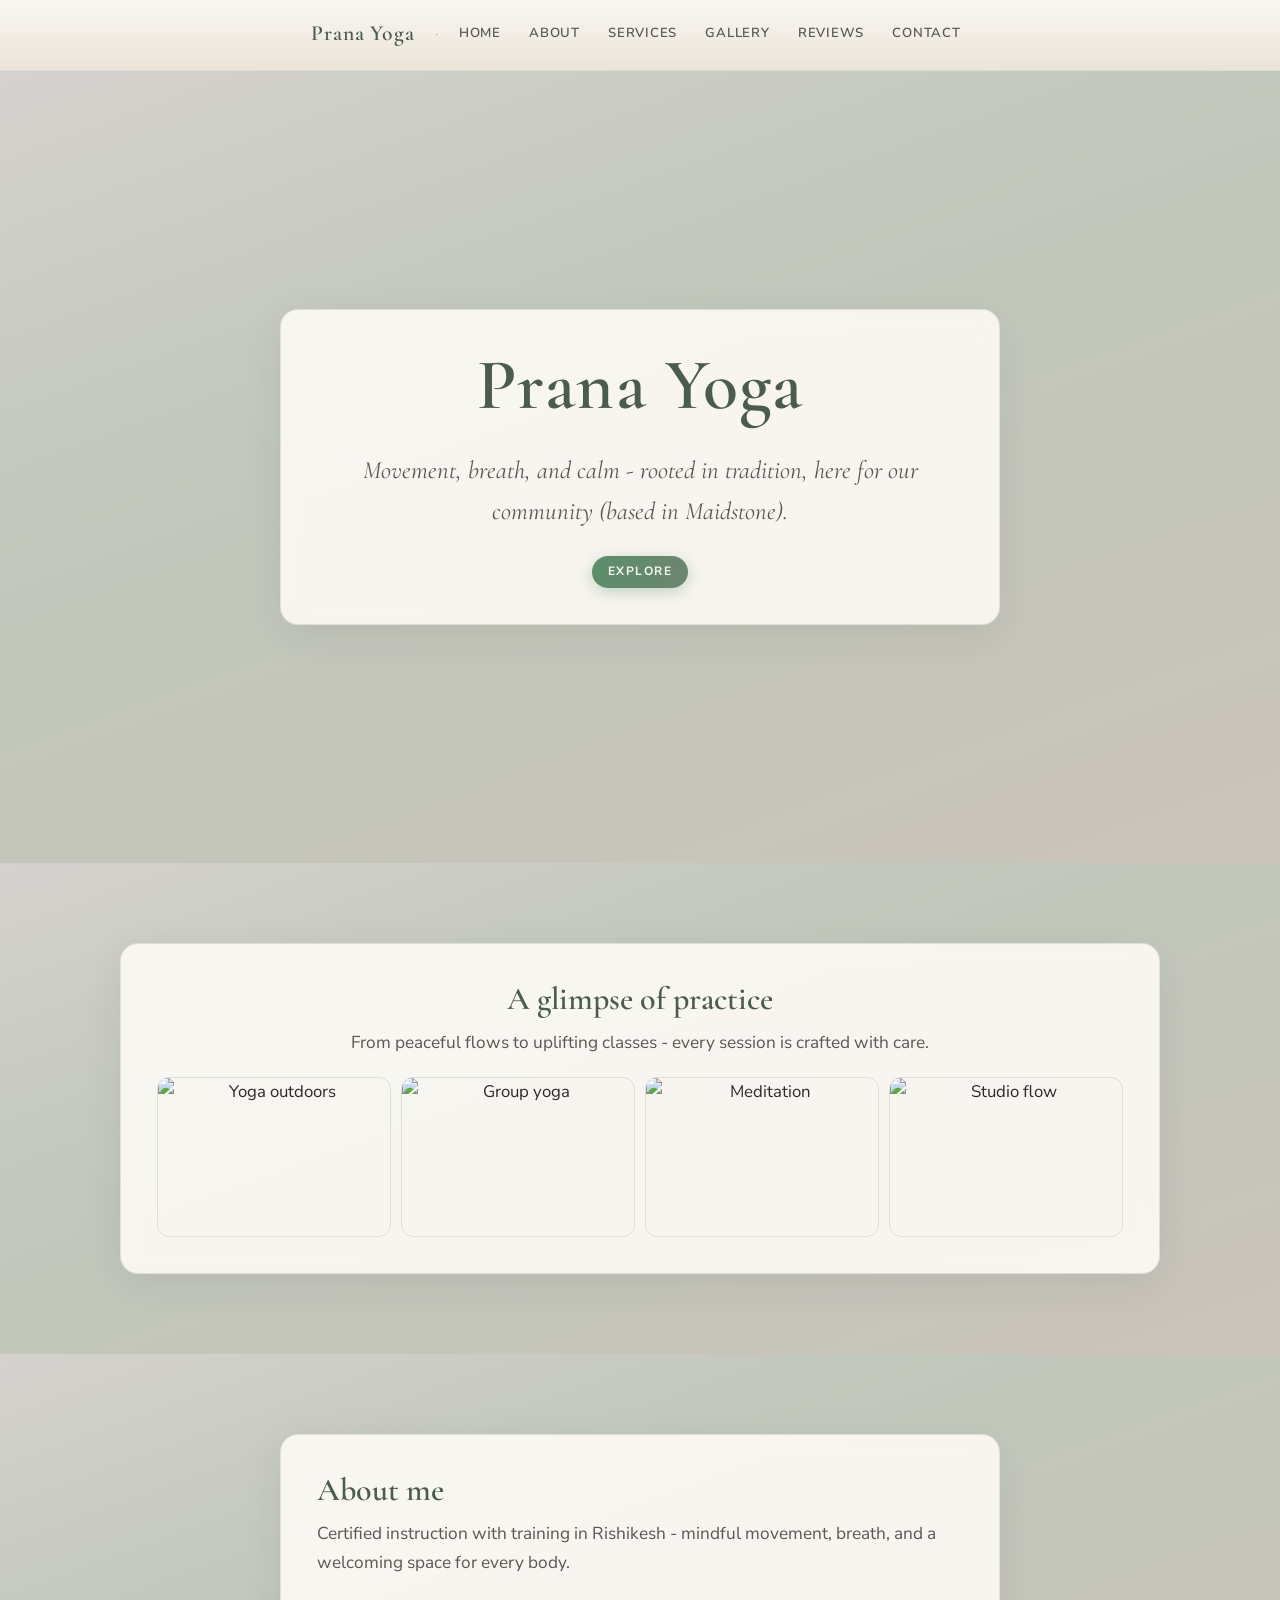
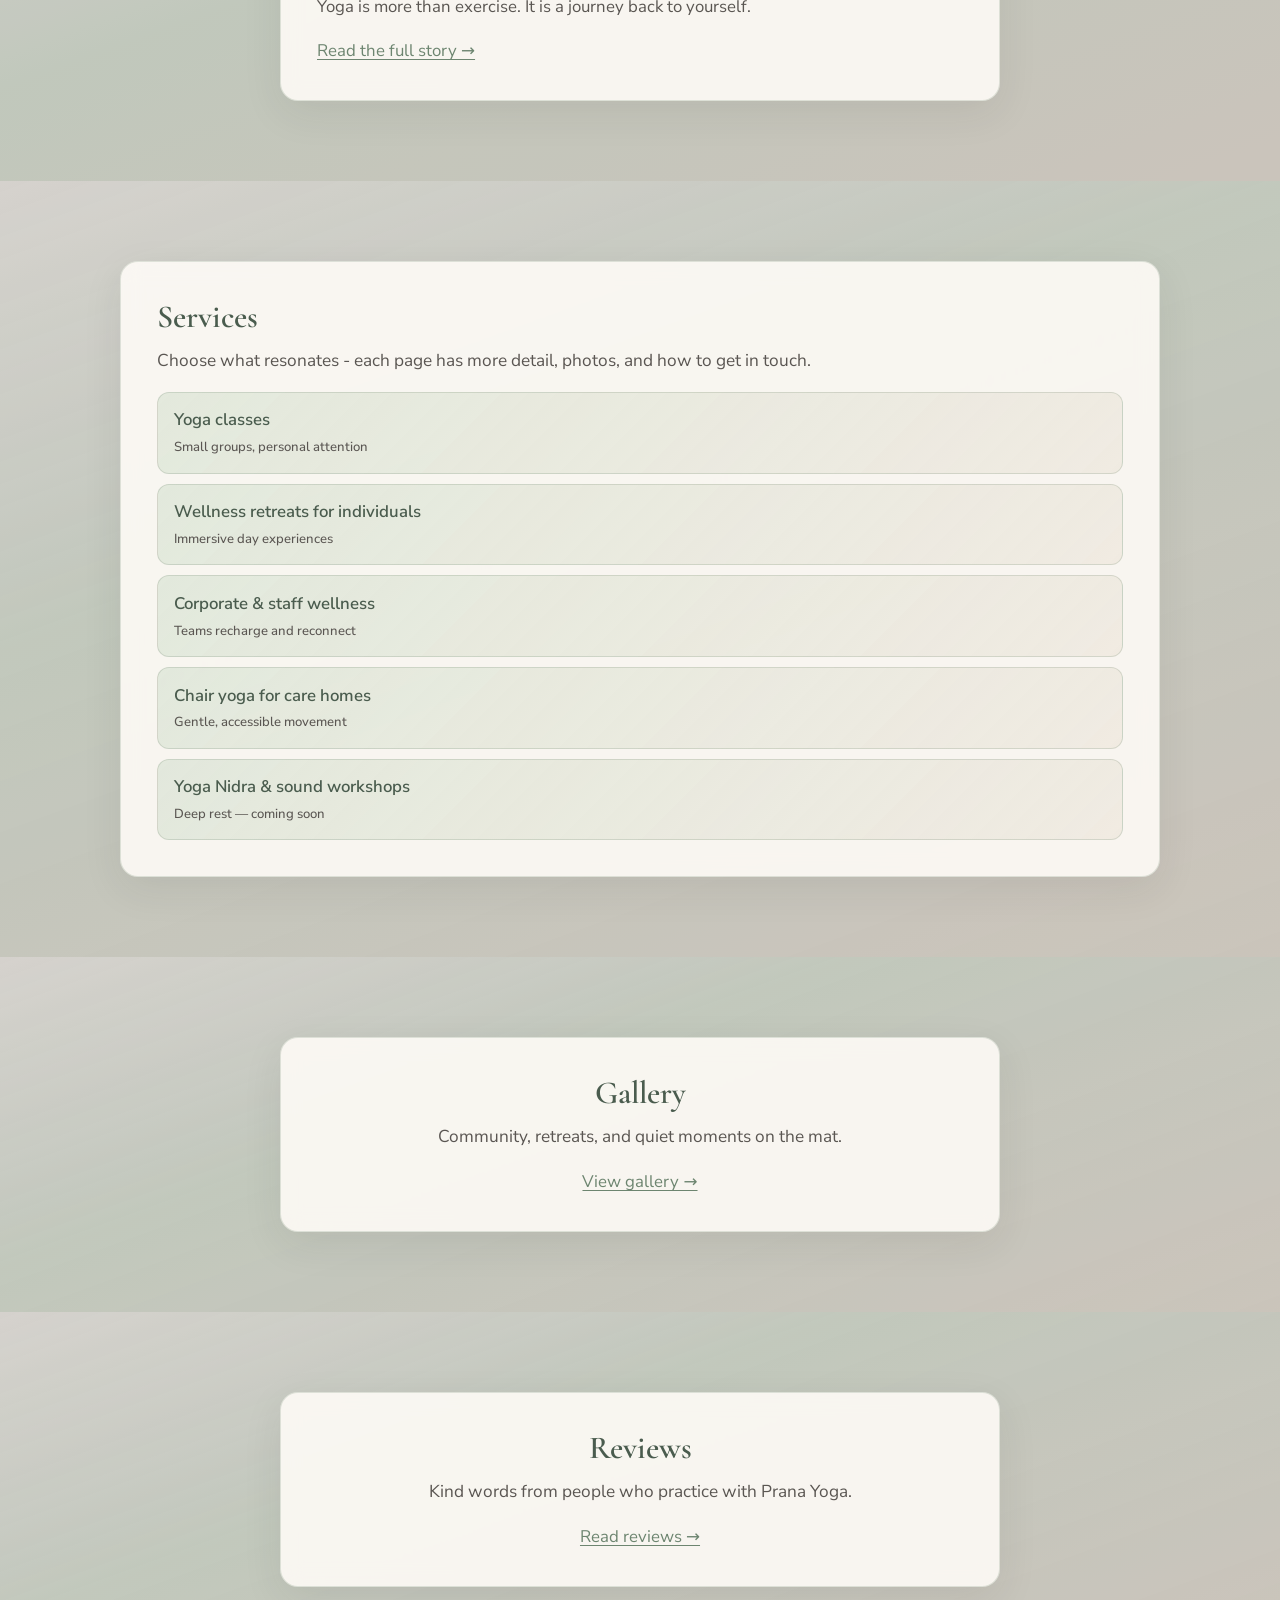
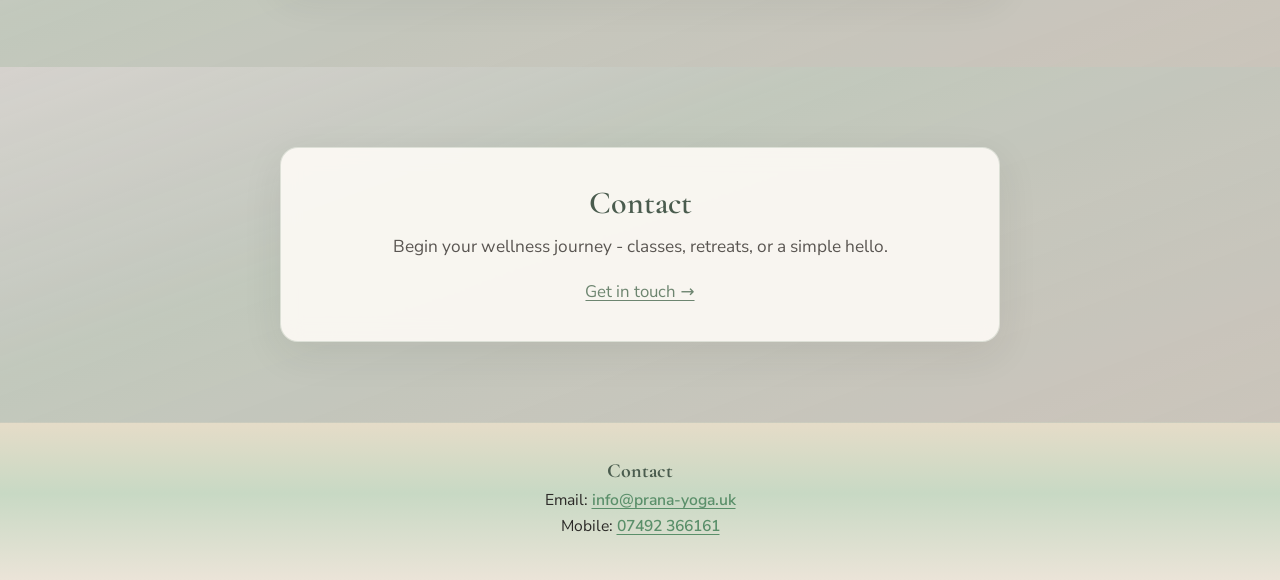
==== commit 49c3ab3c: "Update index.html" ====
--- a/index.html
+++ b/index.html
@@ -32,7 +32,7 @@
         <div class="scroll-section__inner">
           <div class="content-panel content-panel--center">
             <h1 class="hero-title">Prana Yoga</h1>
-            <p class="hero-tagline">Movement, breath, and calm - rooted in tradition, here for our community.</p>
+            <p class="hero-tagline">Movement, breath, and calm - rooted in tradition, here for our community (based in Maidstone).</p>
             <a class="hero-accent" href="#explore">Explore</a>
           </div>
         </div>
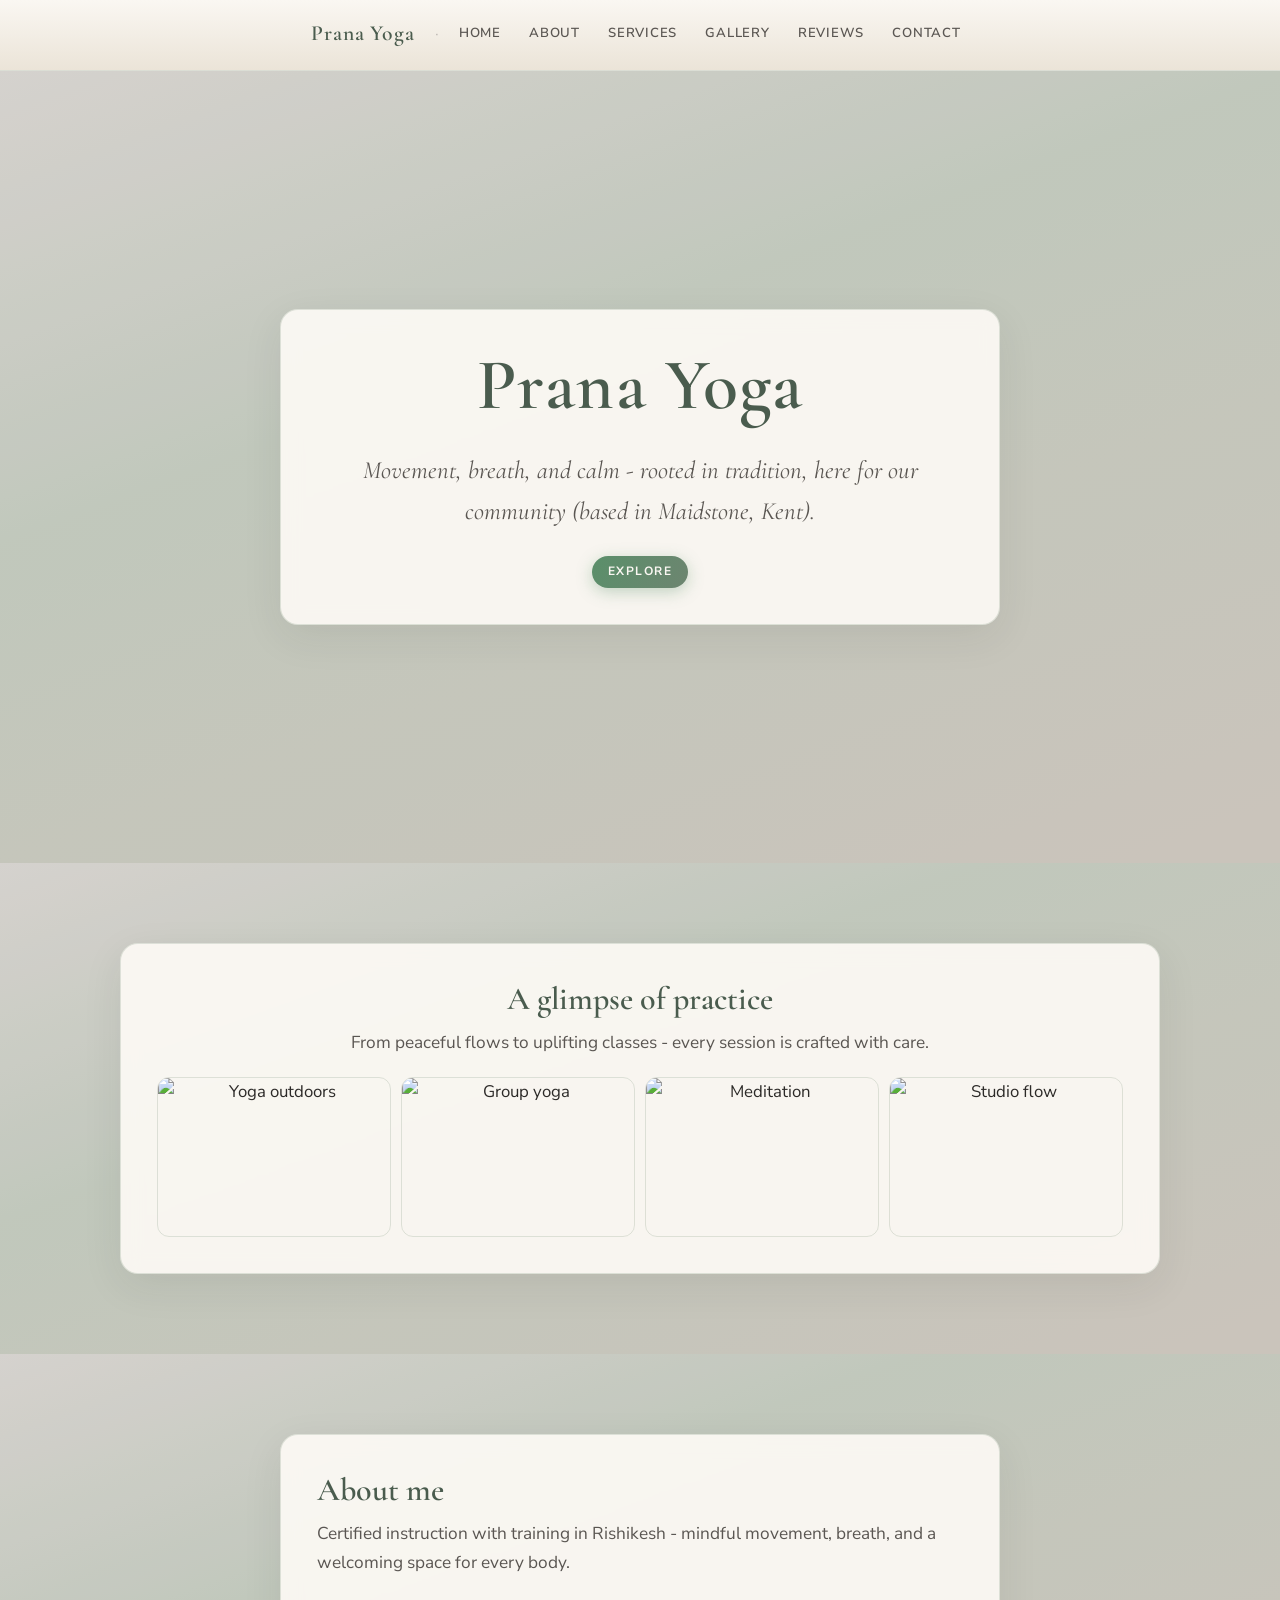
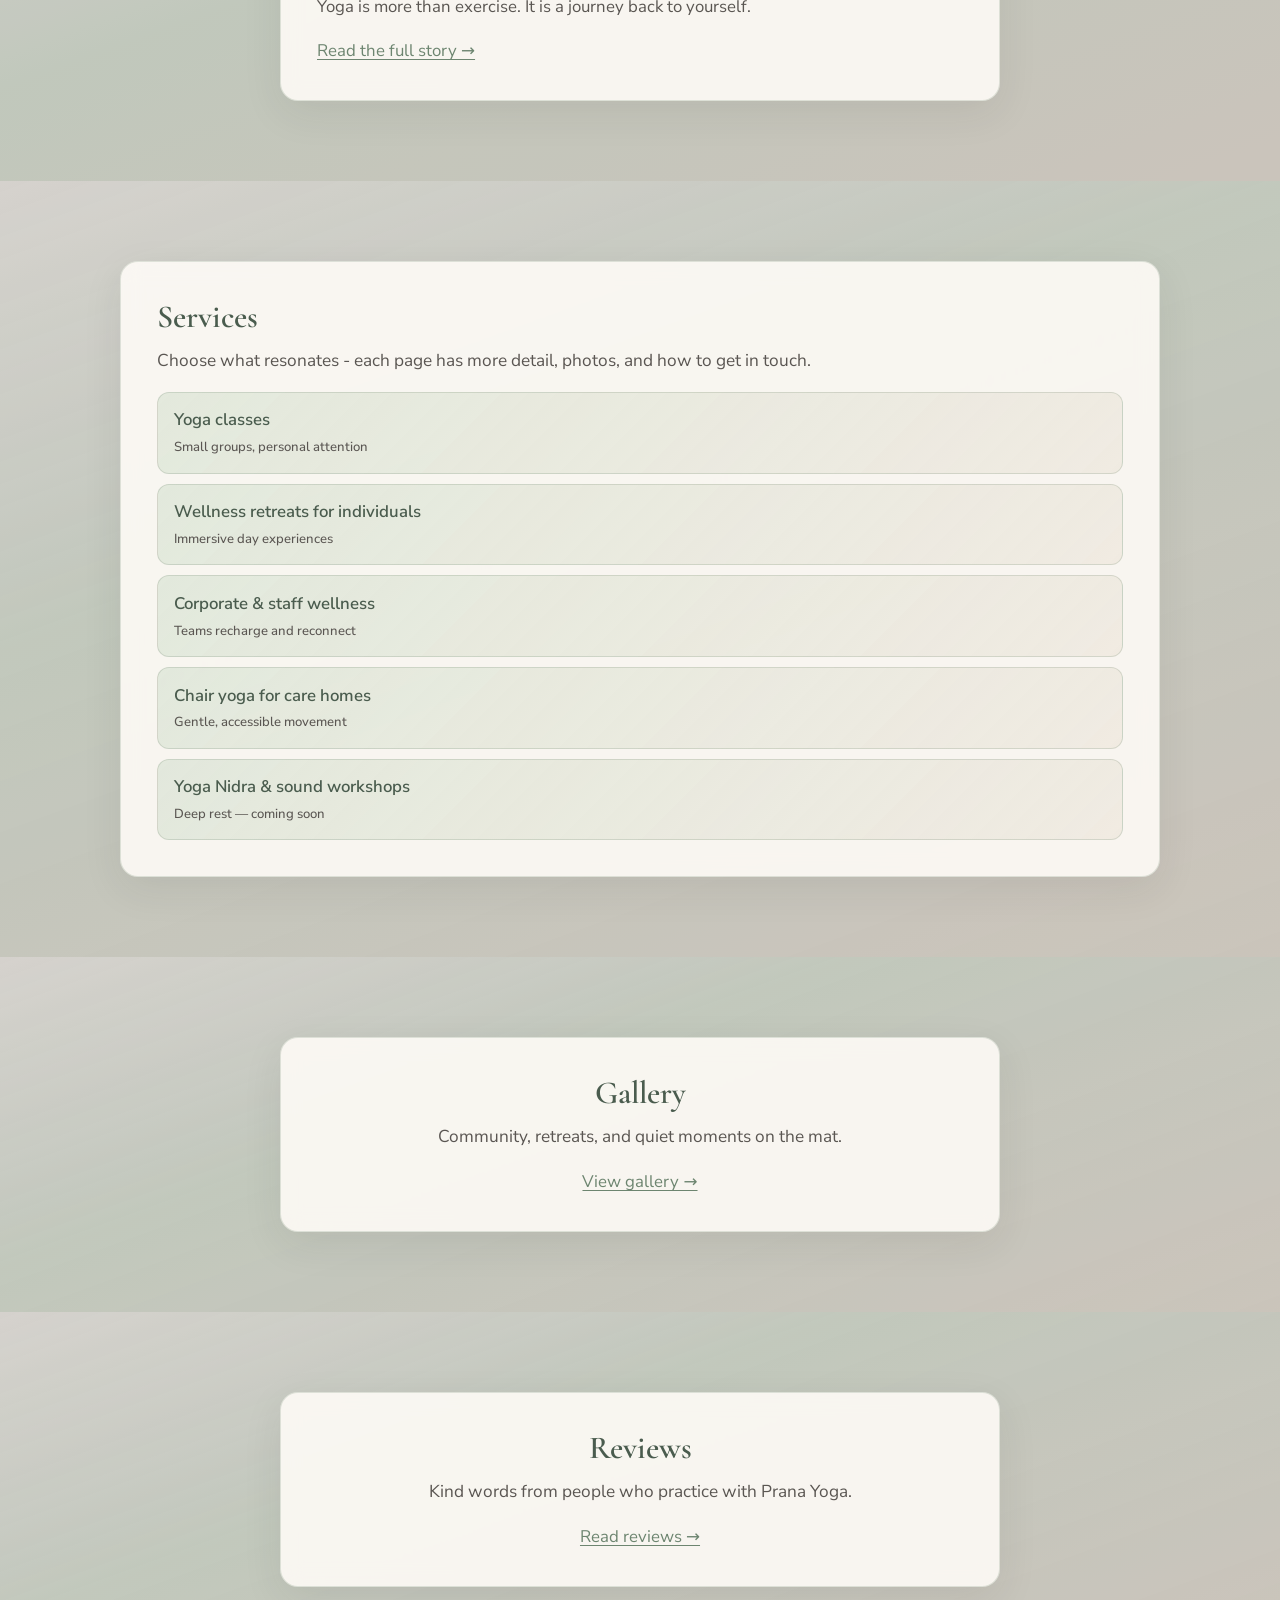
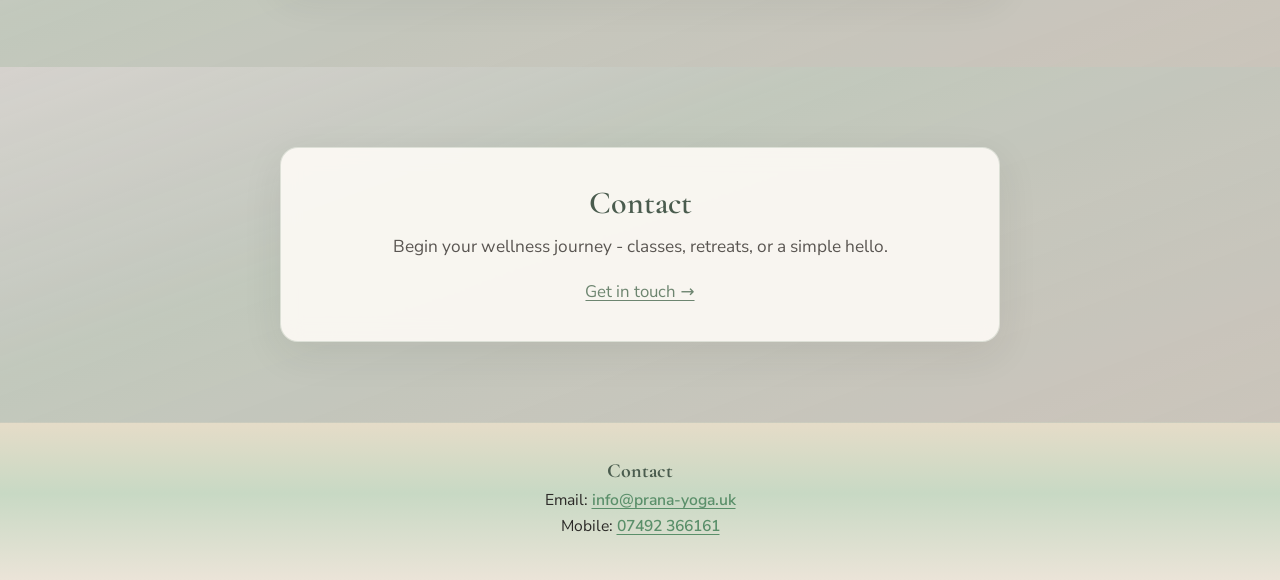
==== commit b5ce4ef3: "Update index.html" ====
--- a/index.html
+++ b/index.html
@@ -32,7 +32,7 @@
         <div class="scroll-section__inner">
           <div class="content-panel content-panel--center">
             <h1 class="hero-title">Prana Yoga</h1>
-            <p class="hero-tagline">Movement, breath, and calm - rooted in tradition, here for our community (based in Maidstone).</p>
+            <p class="hero-tagline">Movement, breath, and calm - rooted in tradition, here for our community (based in Maidstone, Kent).</p>
             <a class="hero-accent" href="#explore">Explore</a>
           </div>
         </div>
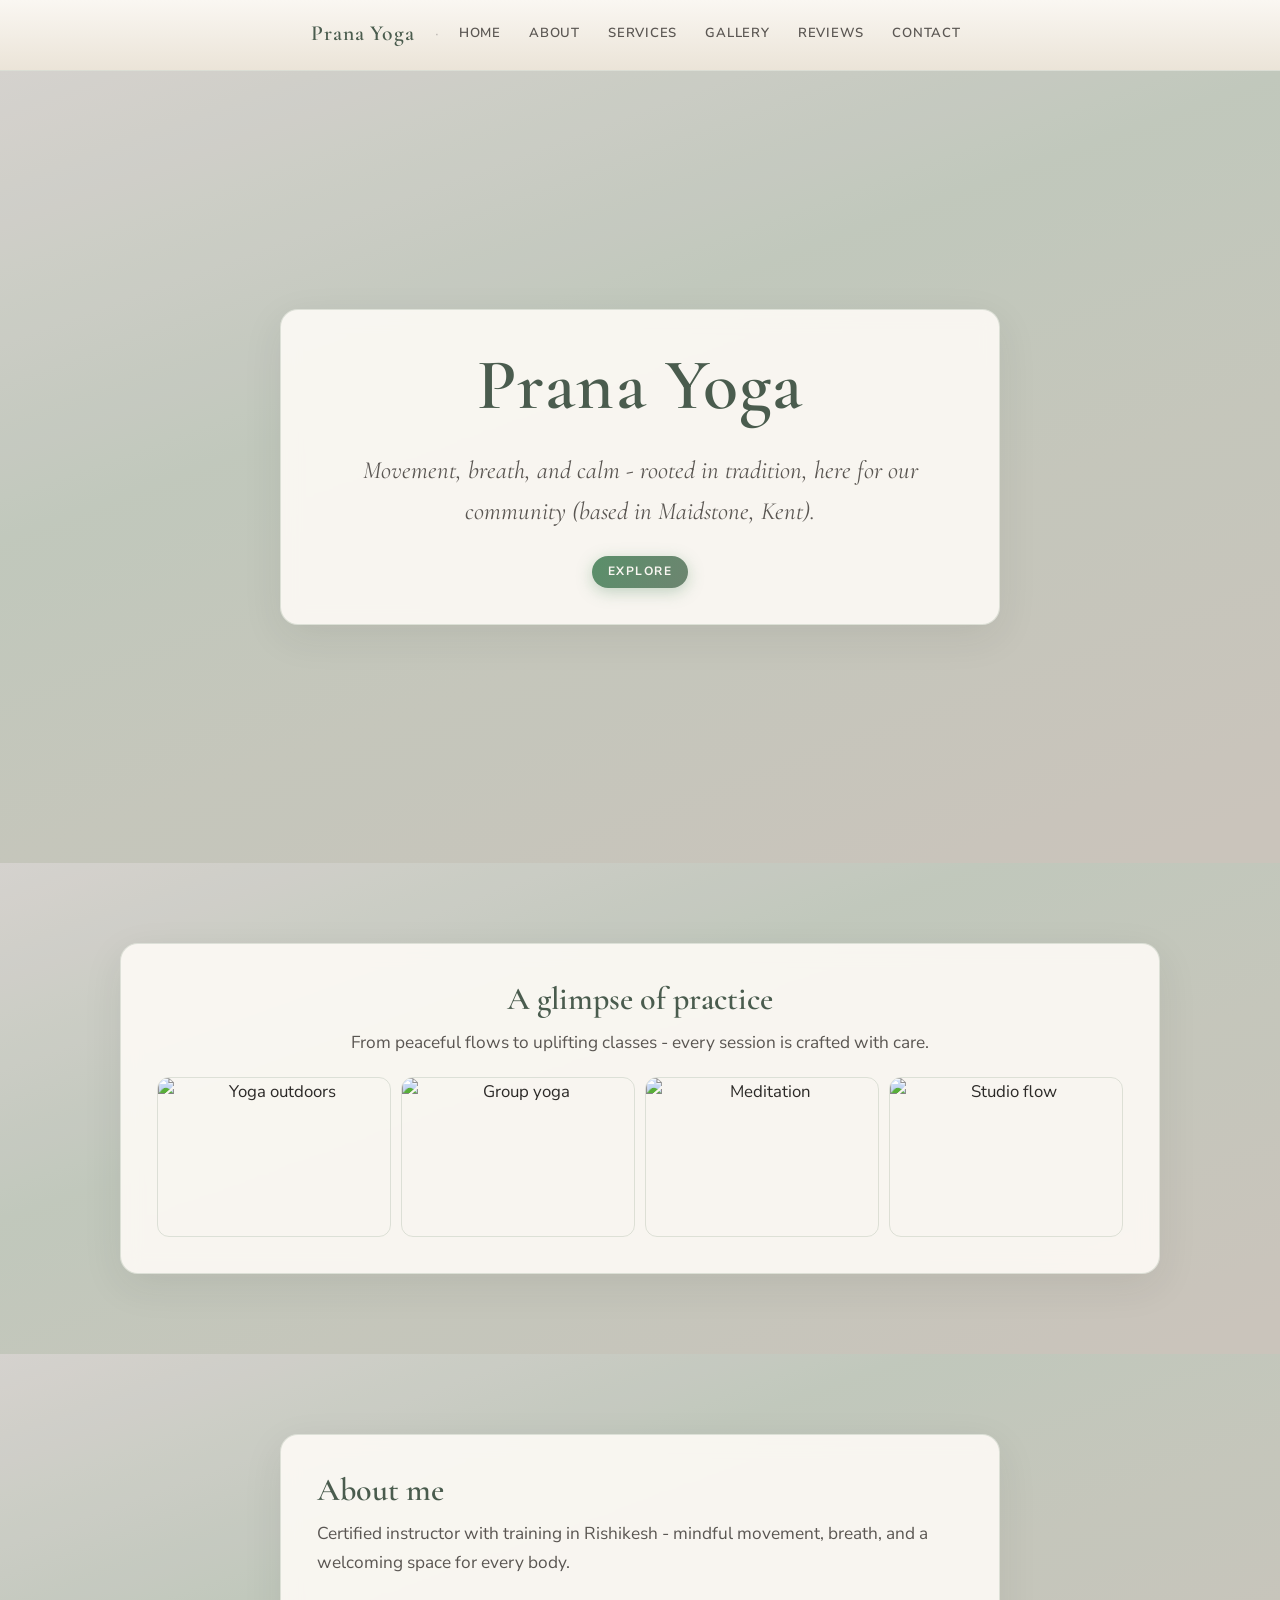
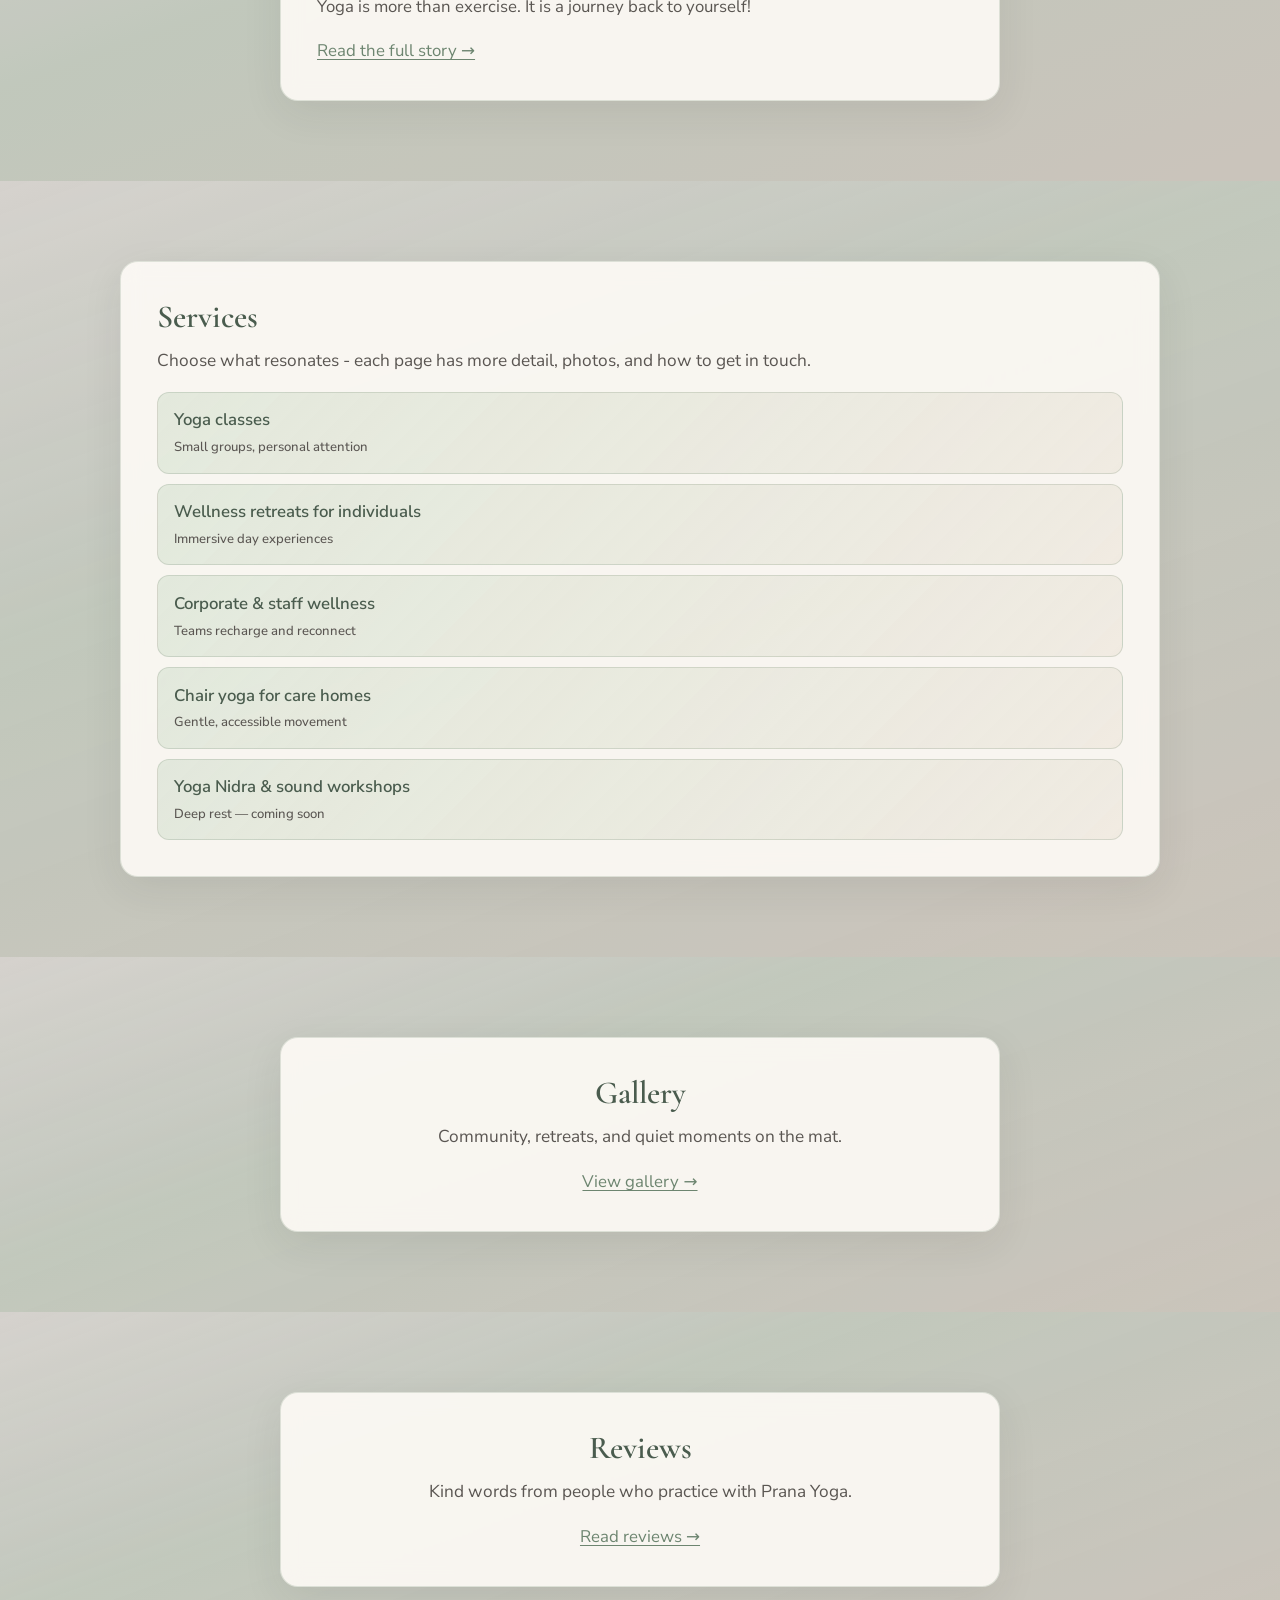
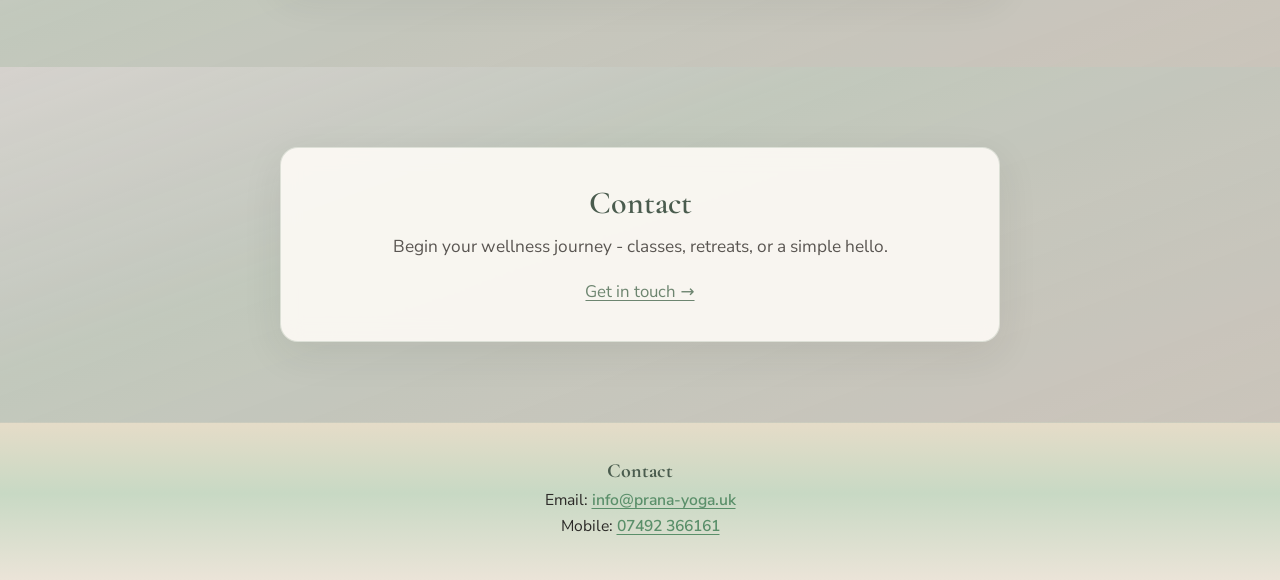
==== commit d24625af: "Update index.html" ====
--- a/index.html
+++ b/index.html
@@ -71,9 +71,9 @@
           <div class="content-panel">
             <h2>About me</h2>
             <p class="section-lead">
-              Certified instruction with training in Rishikesh - mindful movement, breath, and a welcoming space for every body.
+              Certified instructor with training in Rishikesh - mindful movement, breath, and a welcoming space for every body.
             </p>
-            <p>Yoga is more than exercise. It is a journey back to yourself.</p>
+            <p>Yoga is more than exercise. It is a journey back to yourself!</p>
             <p><a href="about.html">Read the full story →</a></p>
           </div>
         </div>
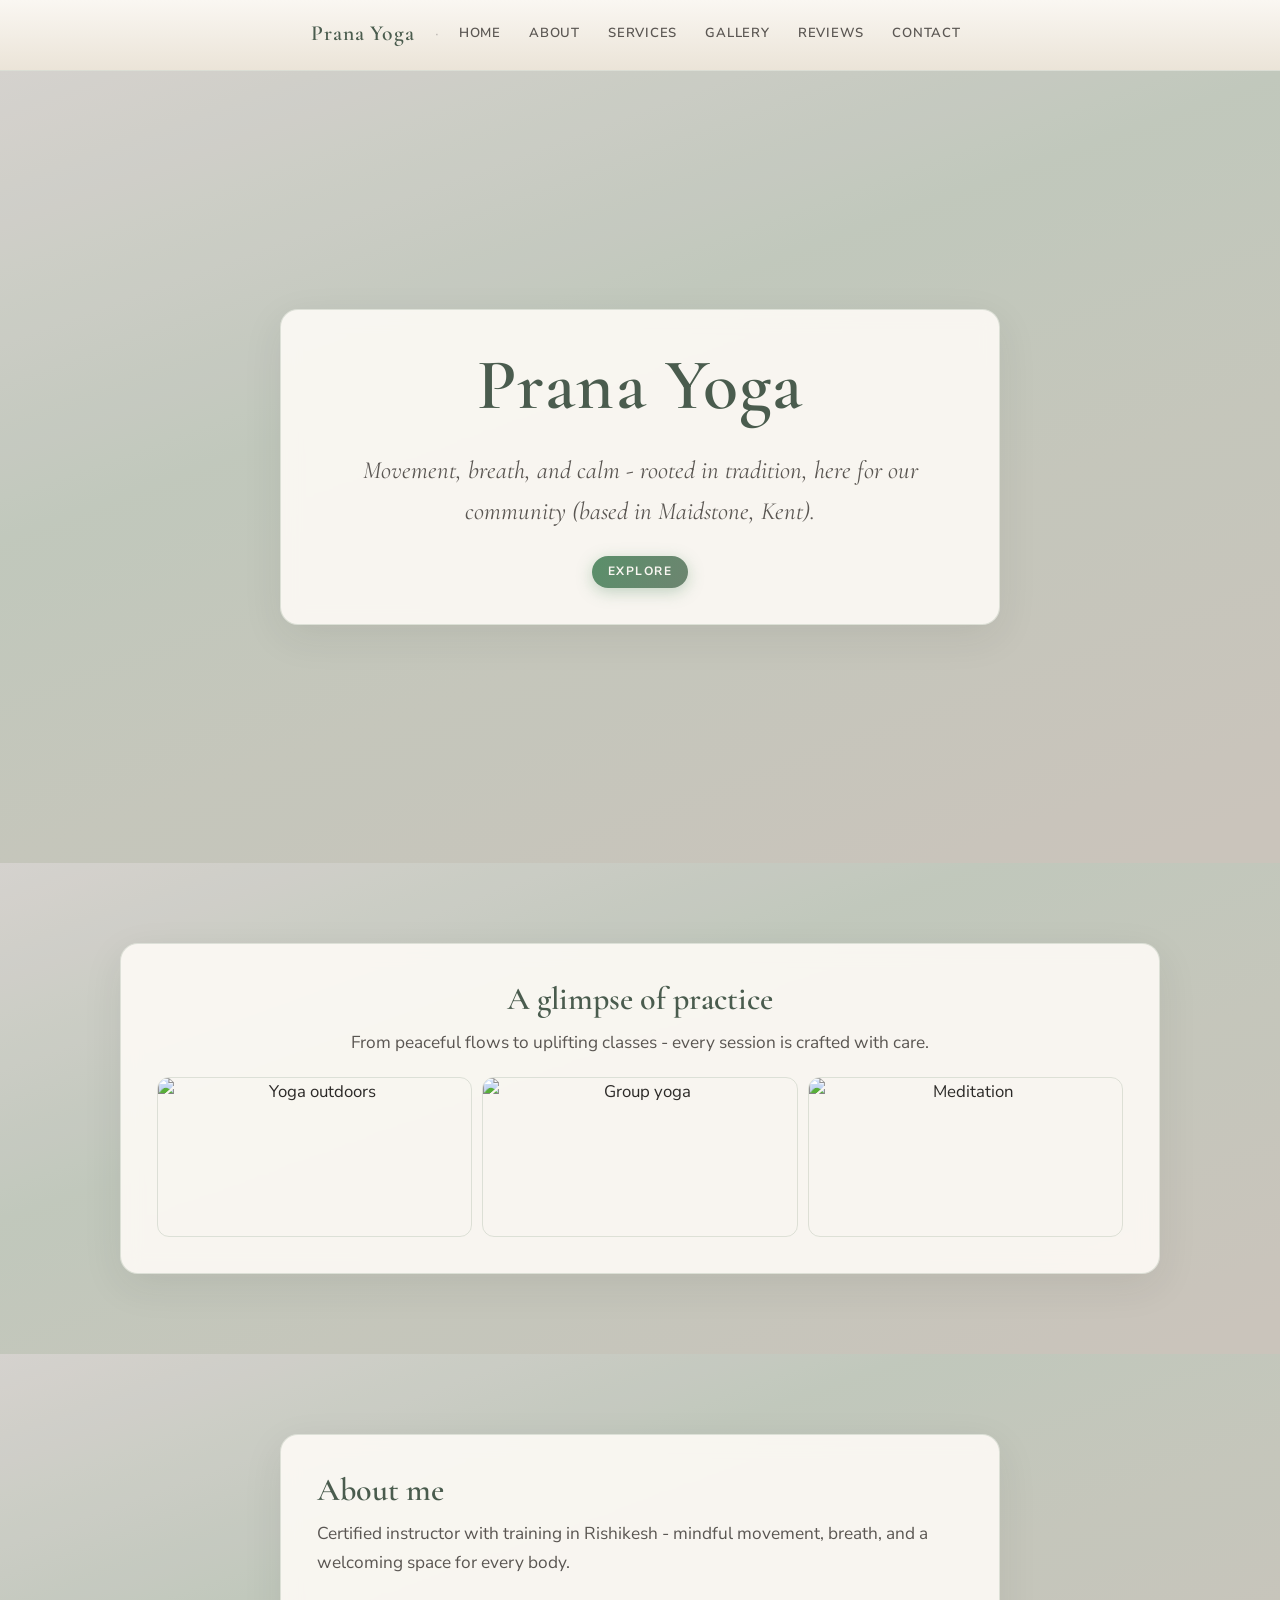
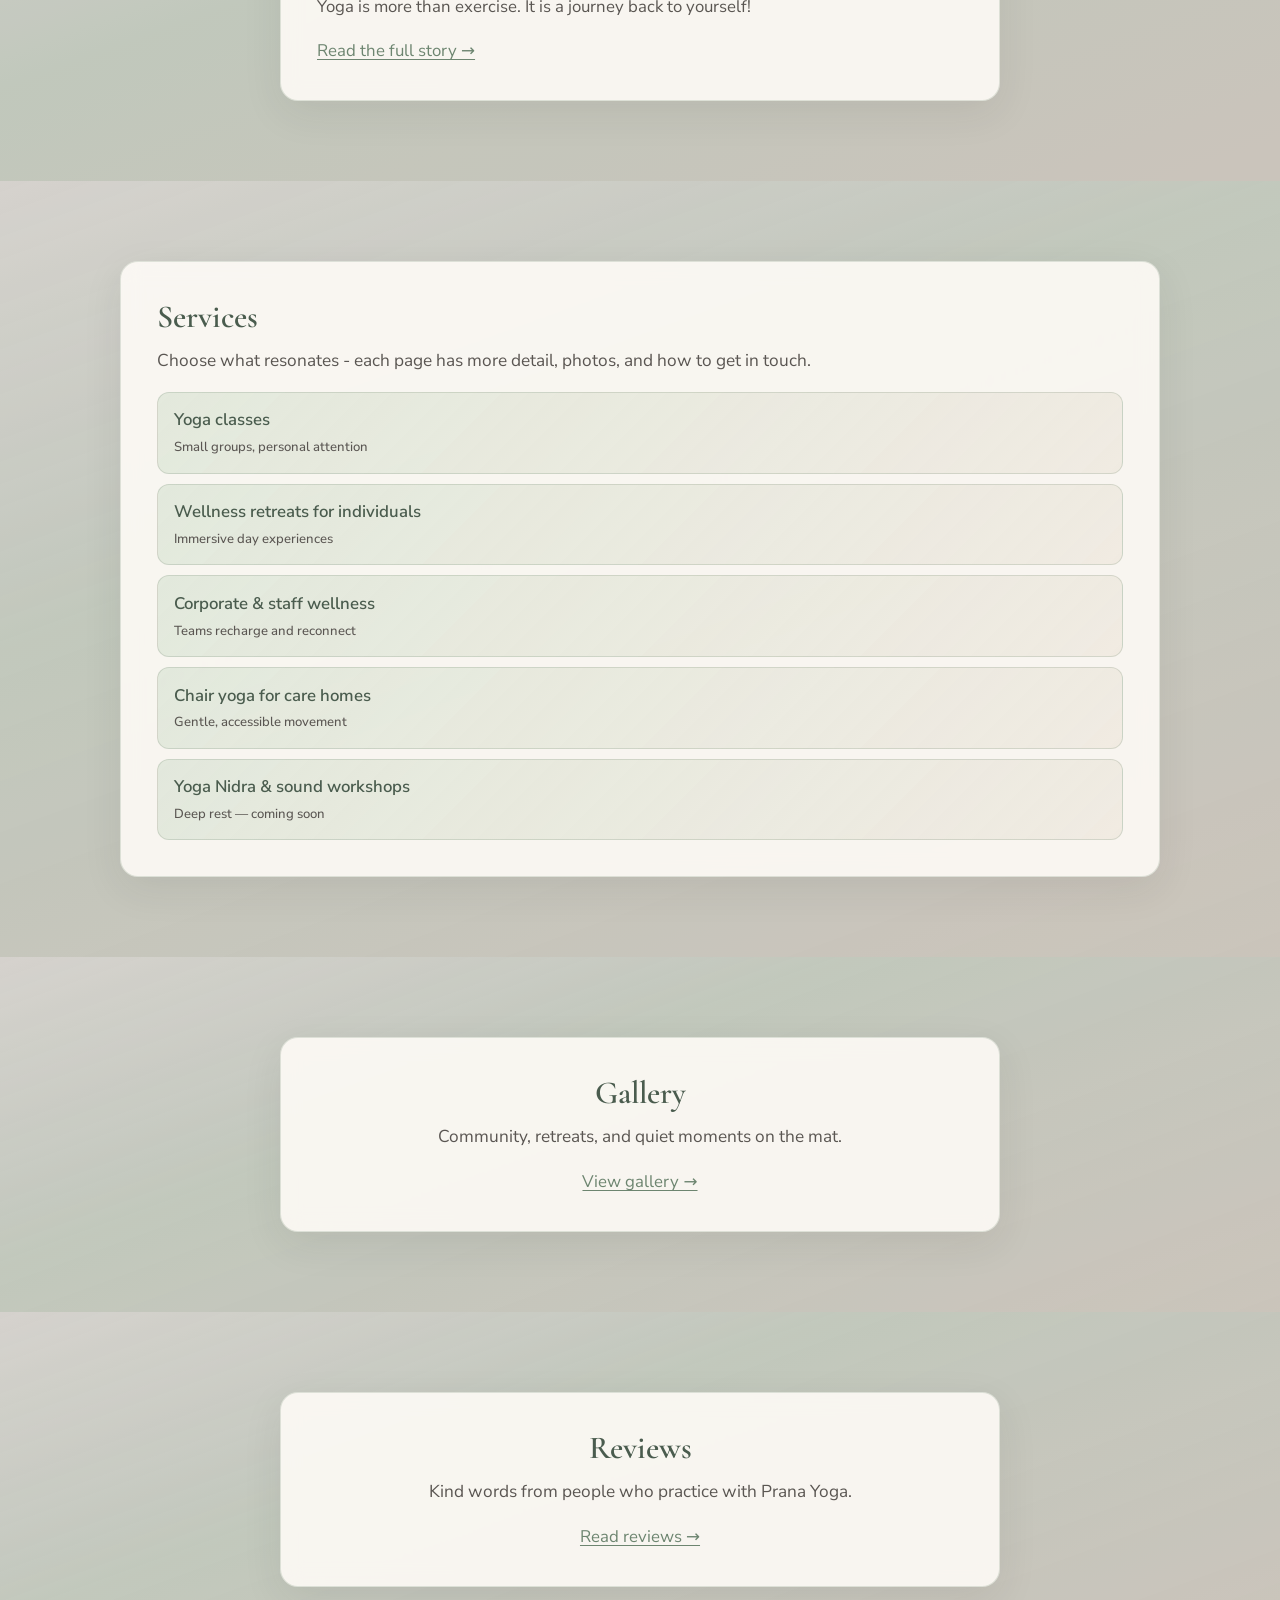
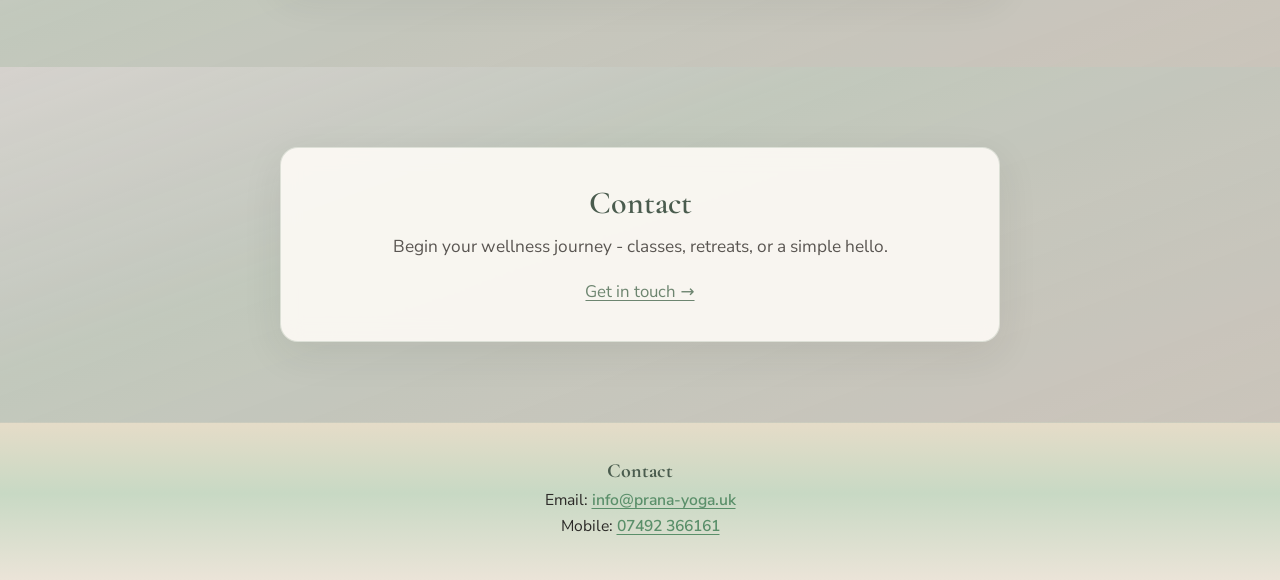
==== commit 4b0da6fe: "Update index.html" ====
--- a/index.html
+++ b/index.html
@@ -54,7 +54,6 @@
               <img src="https://images.unsplash.com/photo-1506126613408-eca07ce68773?auto=format&fit=crop&w=600&q=80" alt="Yoga outdoors" />
               <img src="https://images.unsplash.com/photo-1544367567-0f2fcb009e0b?auto=format&fit=crop&w=600&q=80" alt="Group yoga" />
               <img src="https://images.unsplash.com/photo-1593810450967-f9c42742e326?auto=format&fit=crop&w=600&q=80" alt="Meditation" />
-              <img src="https://images.unsplash.com/photo-1518611012118-696072aa579a?auto=format&fit=crop&w=600&q=80" alt="Studio flow" />
             </div>
           </div>
         </div>
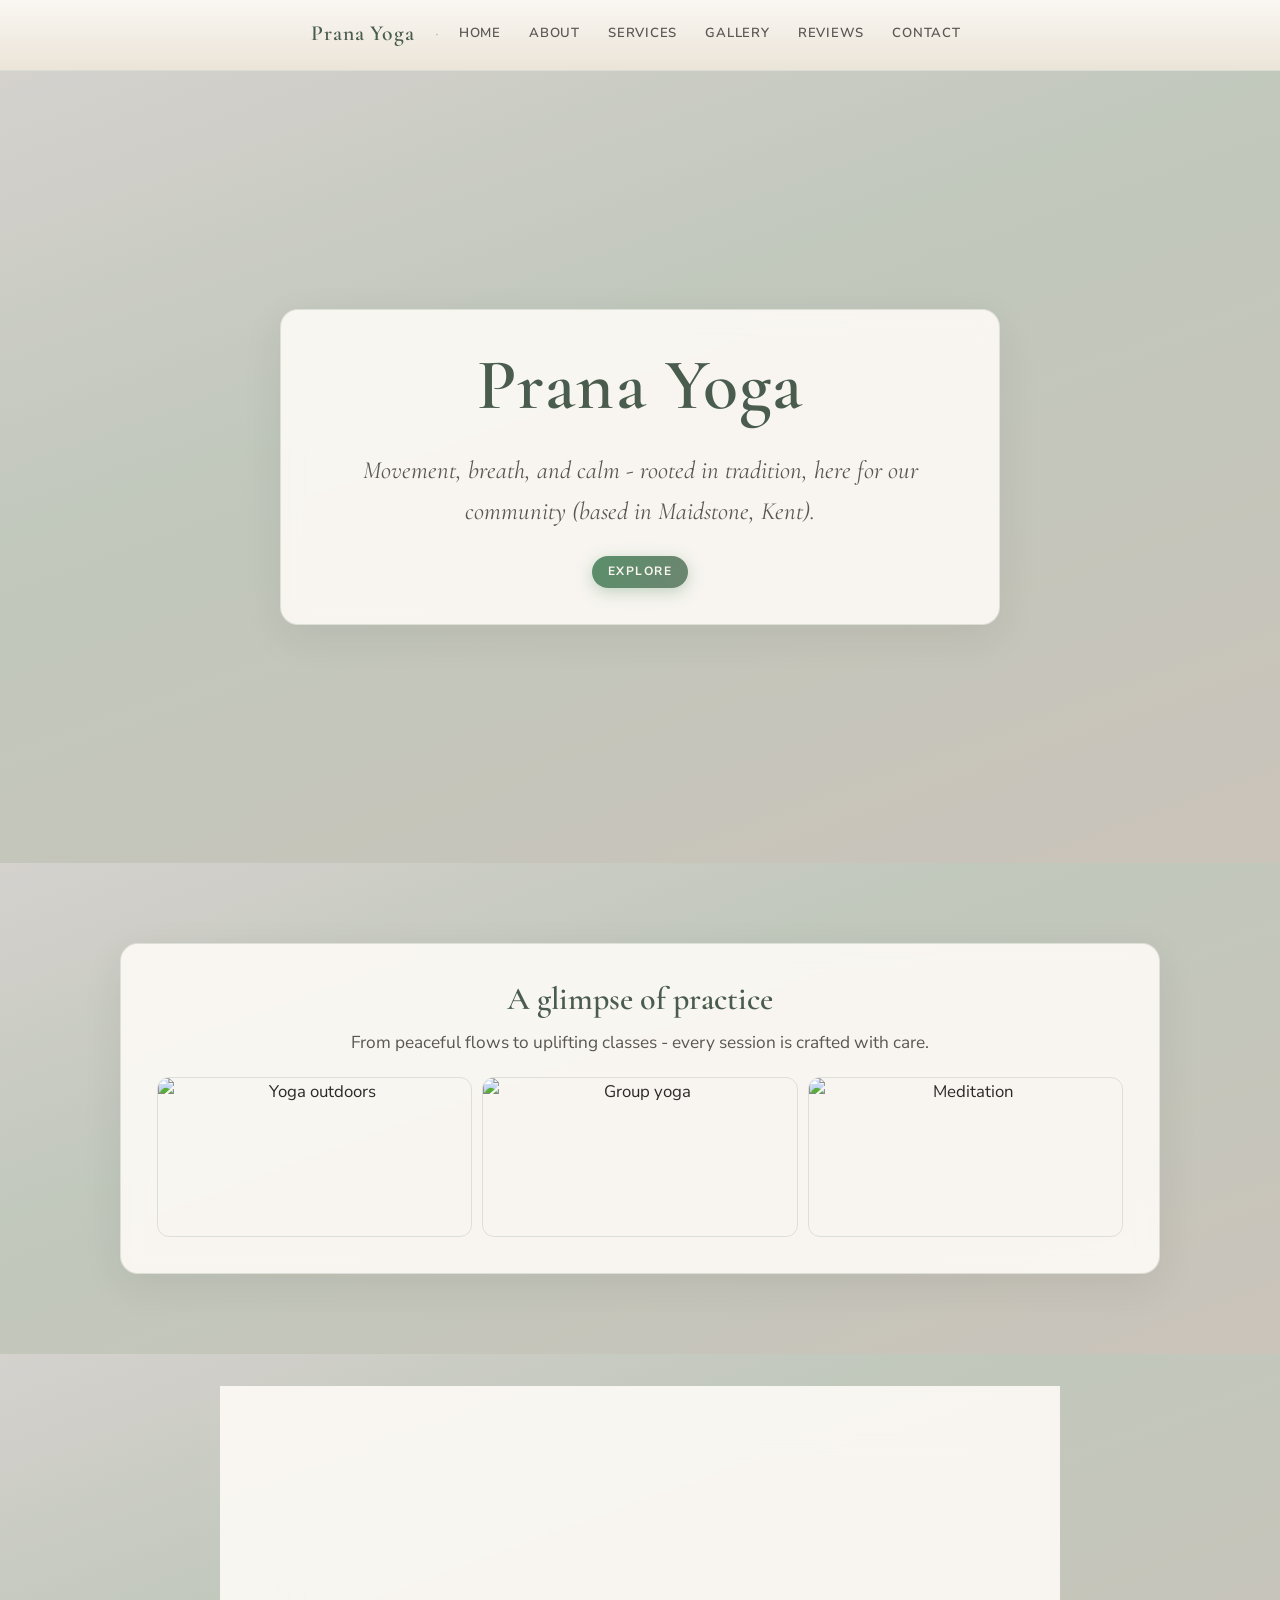
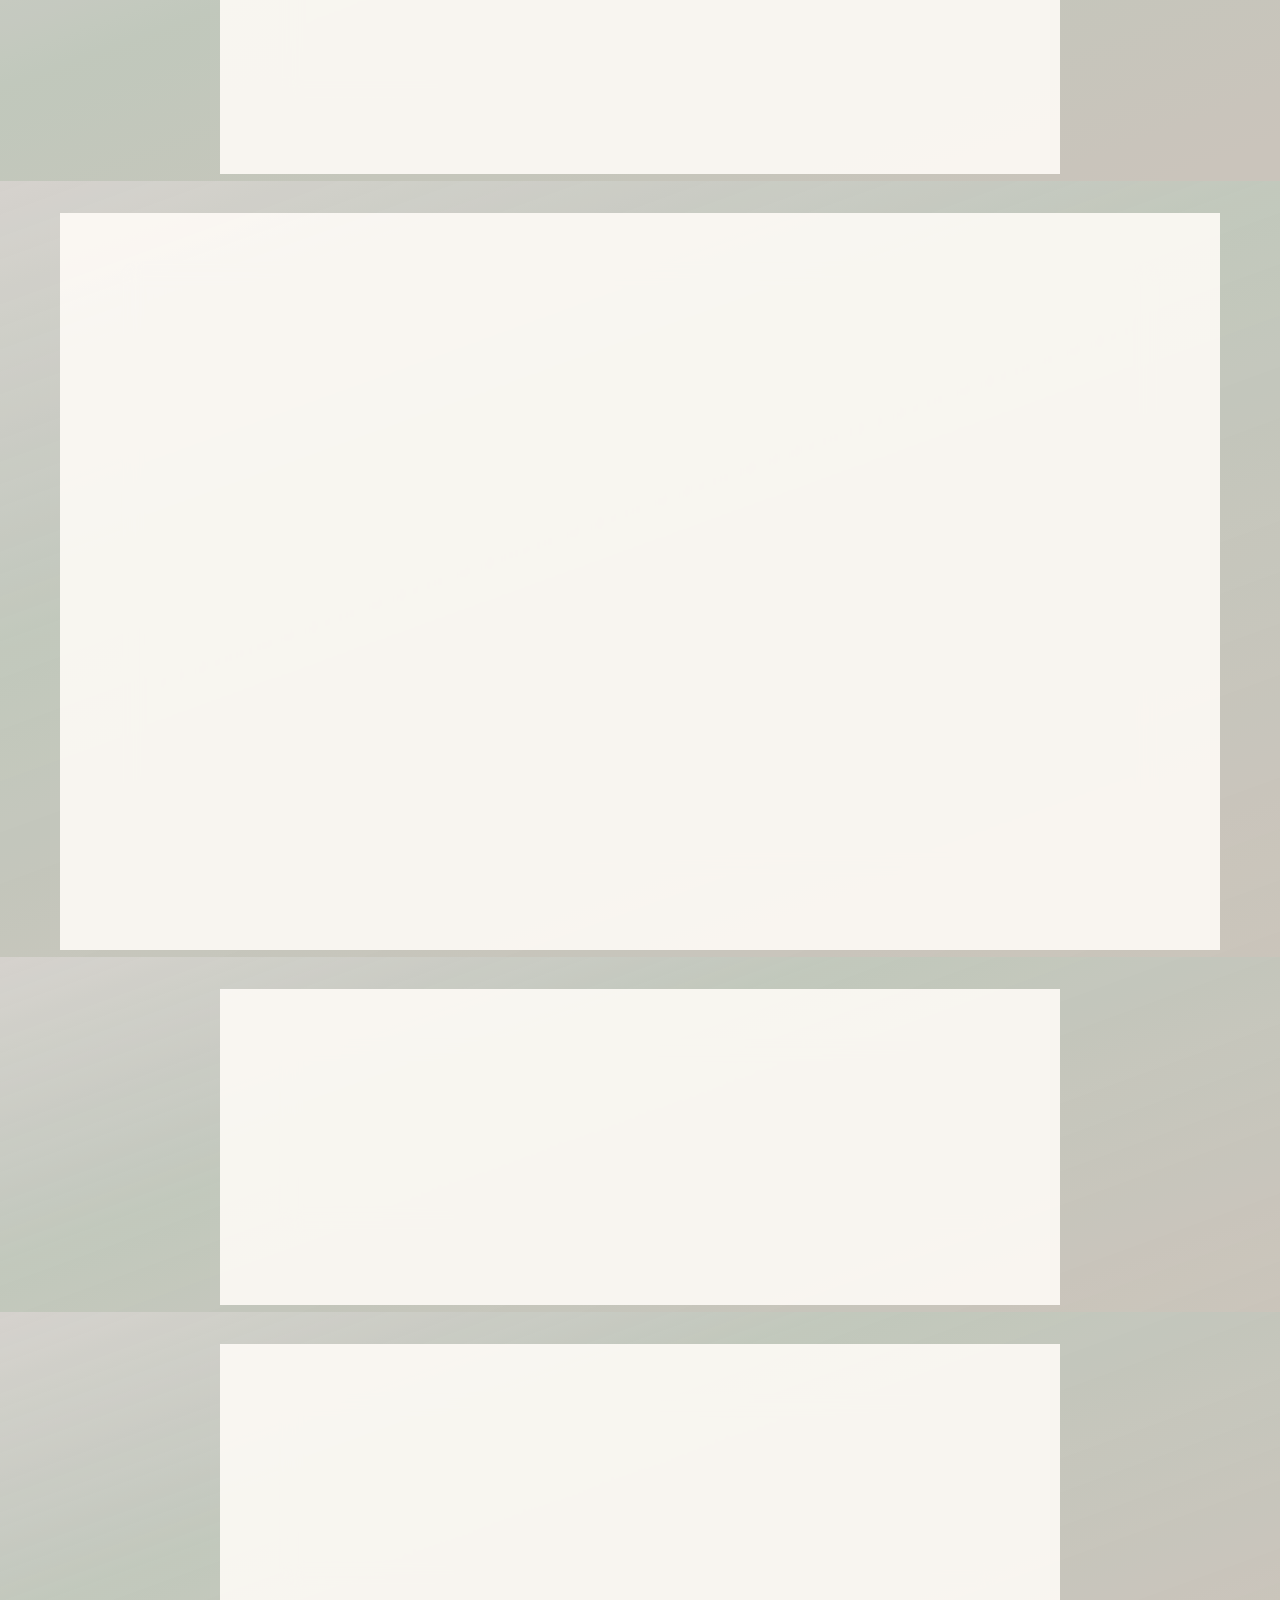
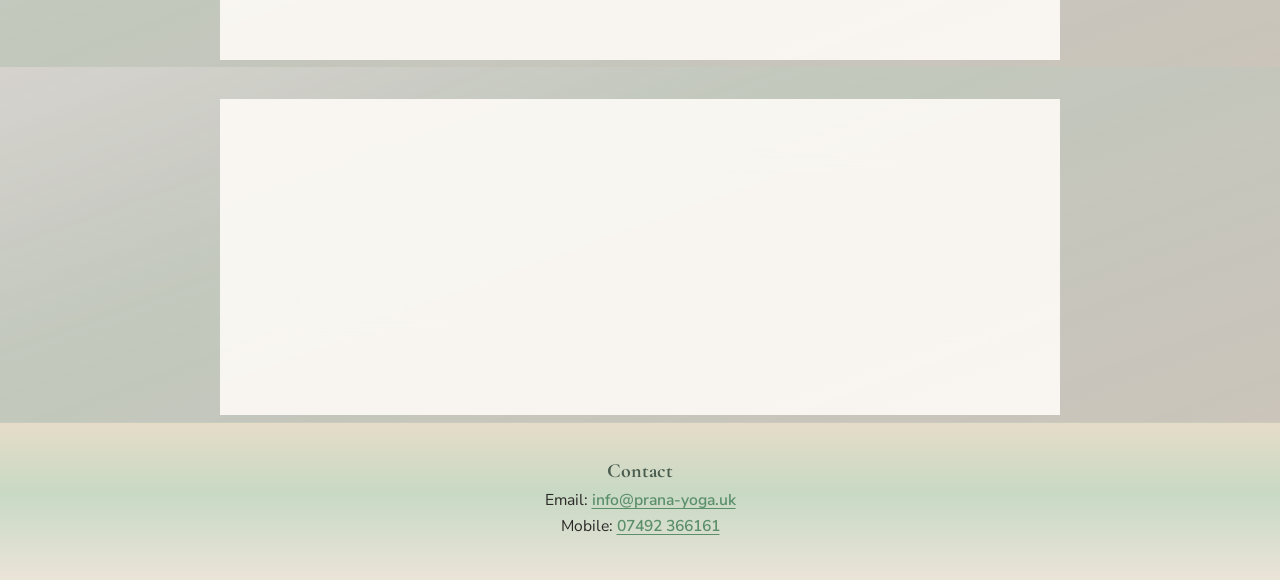
==== commit 6b4fd931: "Update index.html" ====
--- a/index.html
+++ b/index.html
@@ -95,7 +95,7 @@
               <a href="services-individual-retreats.html">Wellness retreats for individuals <span class="sub">Immersive day experiences</span></a>
               <a href="services-corporate-retreats.html">Corporate &amp; staff wellness <span class="sub">Teams recharge and reconnect</span></a>
               <a href="services-chair-yoga.html">Chair yoga for care homes <span class="sub">Gentle, accessible movement</span></a>
-              <a href="services-workshops.html">Yoga Nidra &amp; sound workshops <span class="sub">Deep rest — coming soon</span></a>
+              <a href="services-workshops.html">Yoga Nidra &amp; sound workshops <span class="sub">Deep rest</span></a>
             </div>
           </div>
         </div>
